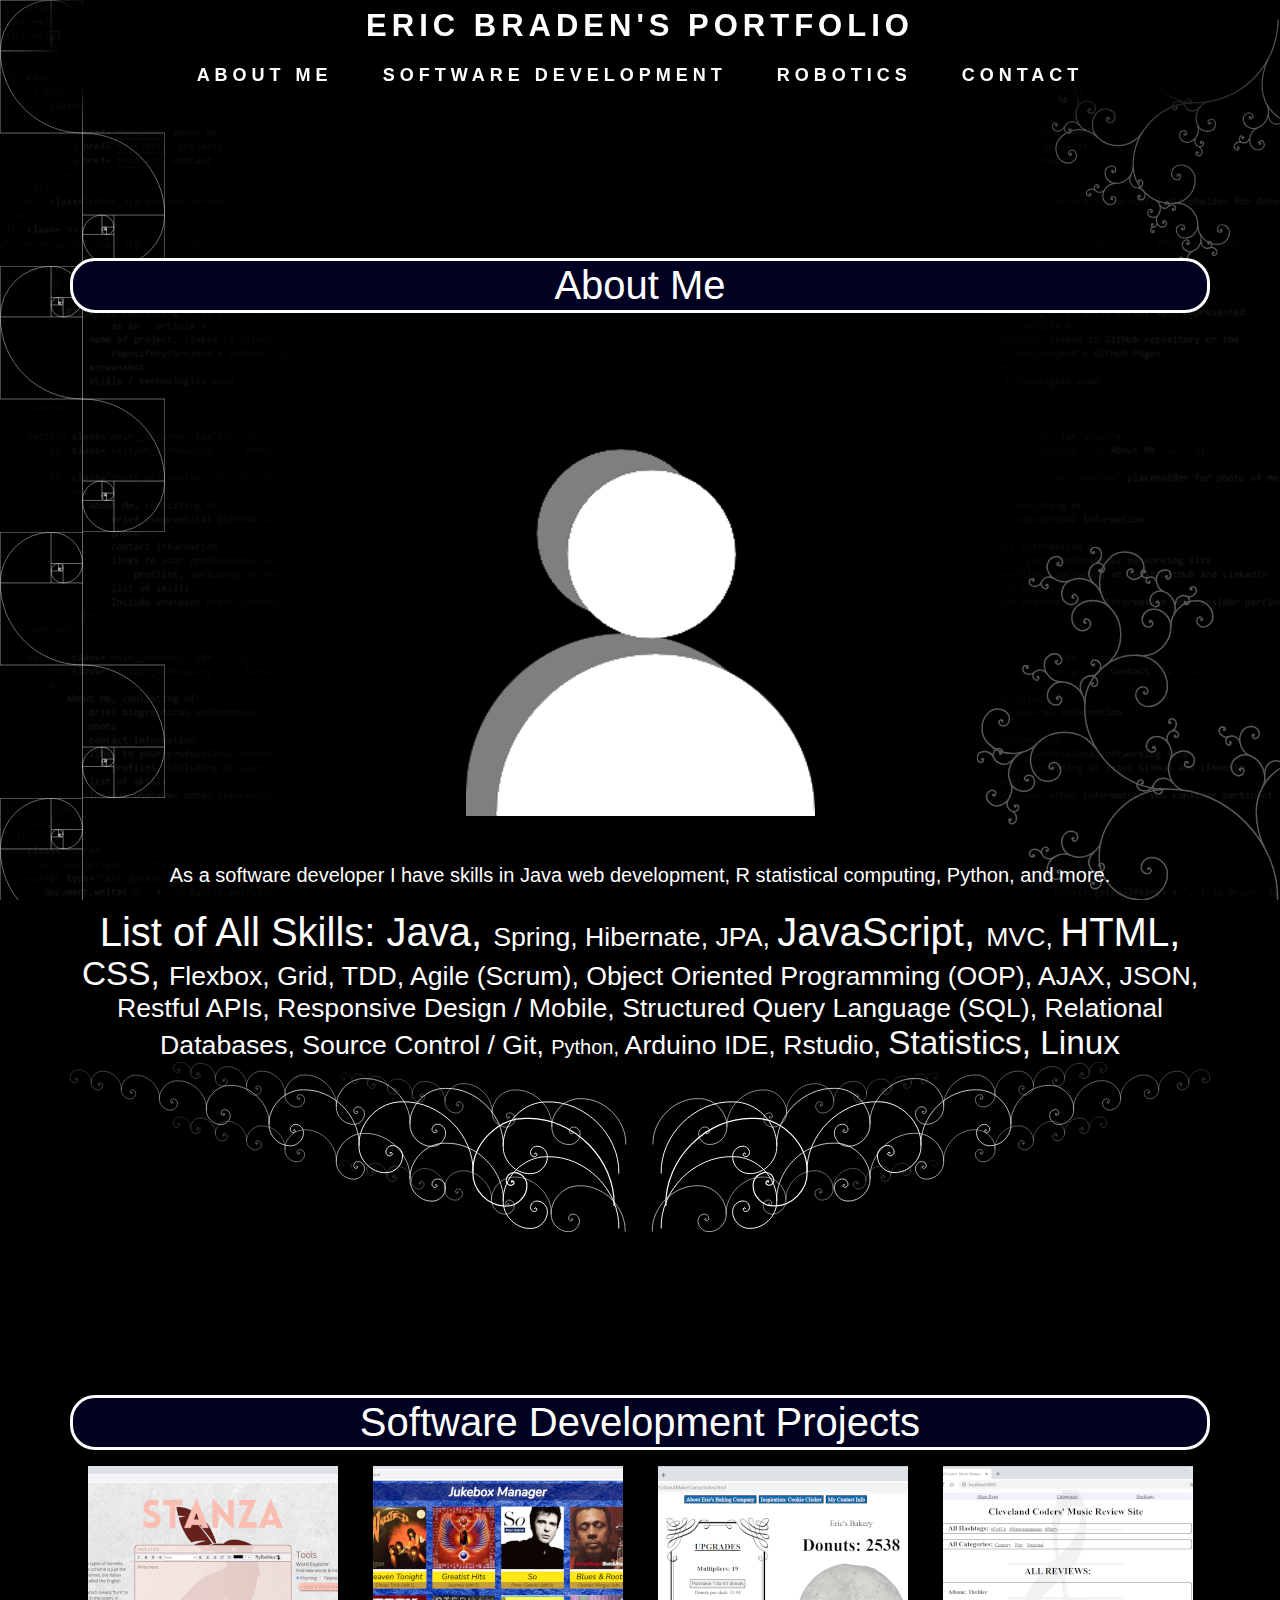
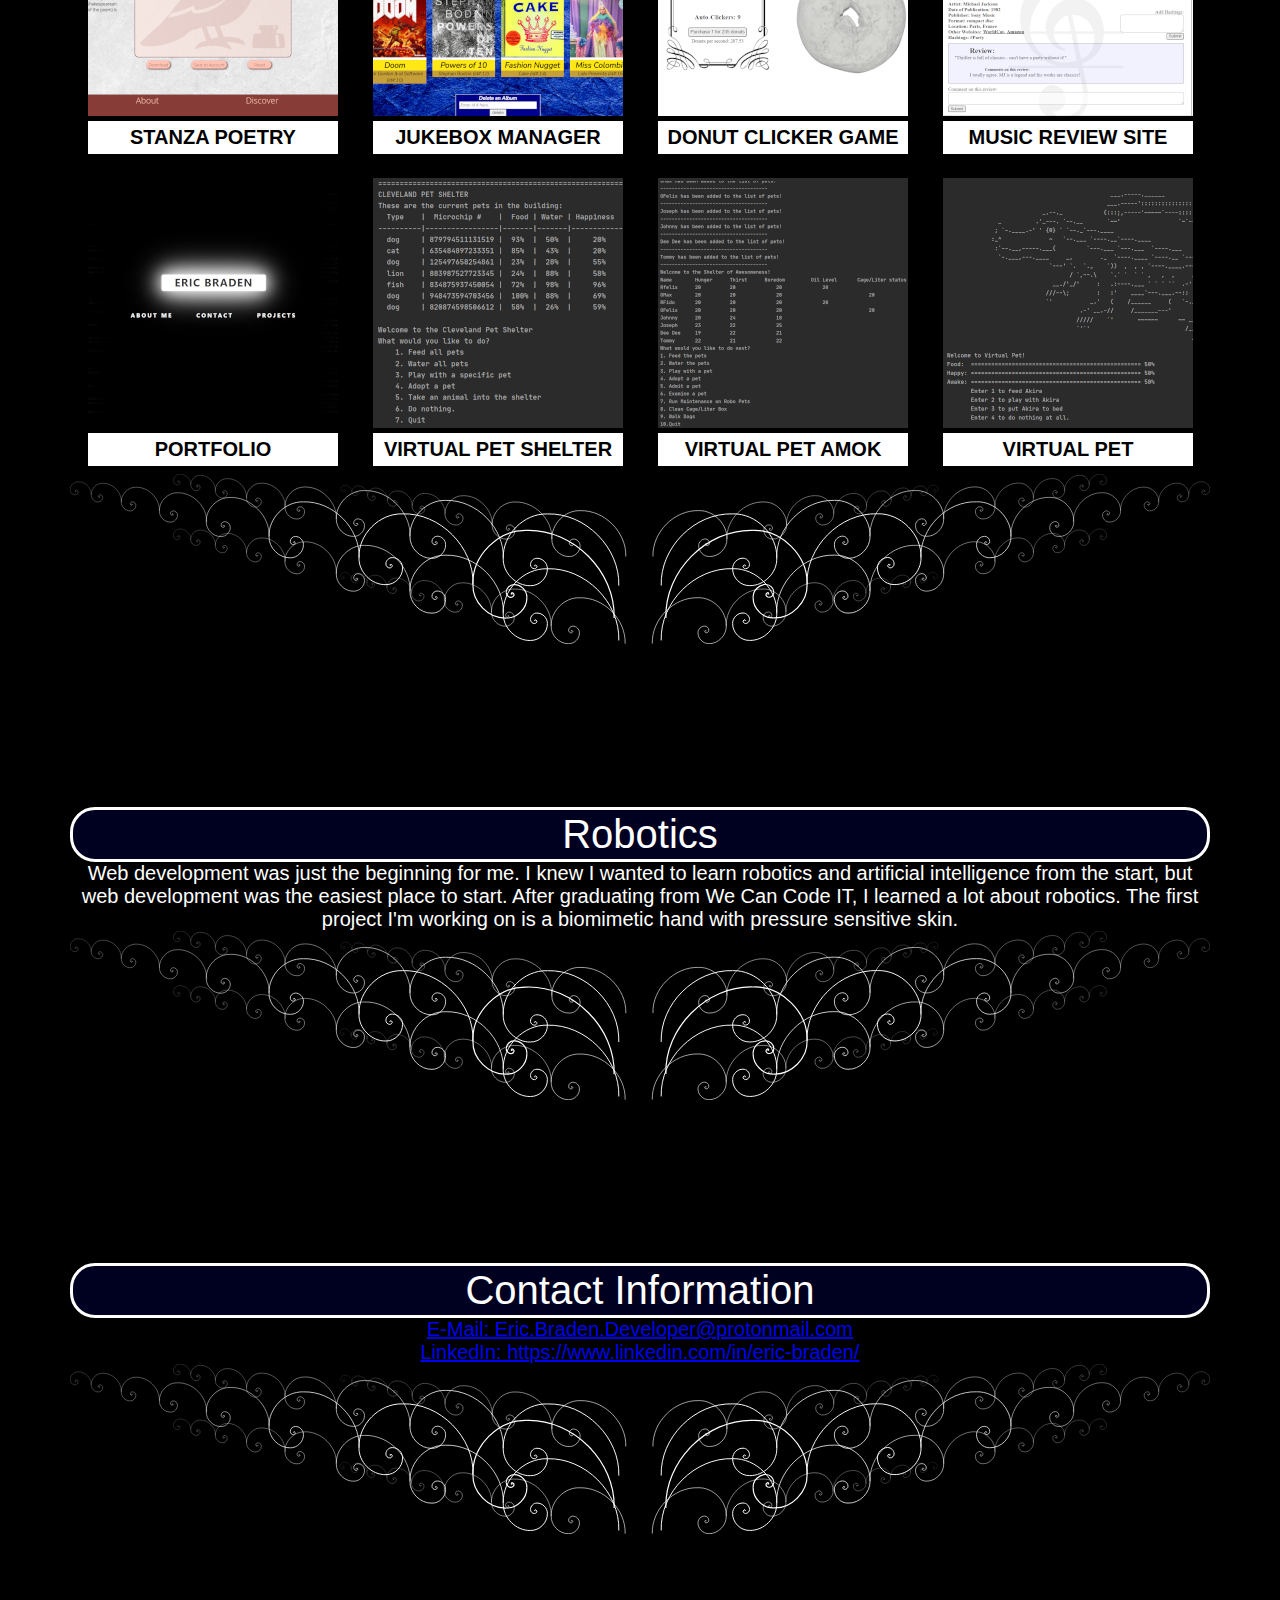
==== index.html @ 7b81dc88 "image change, plus minor changes" ====
<!DOCTYPE html>
<html lang="en">
<head>
    <meta charset="UTF-8">
    <meta http-equiv="X-UA-Compatible" content="IE=edge">
    <meta name="viewport" content="width=device-width, initial-scale=1.0">
    <title>Eric Braden's Portfolio</title>
    <link rel="shortcut icon" href="#">
    <link rel="stylesheet" href="./css/mainLayoutAndFormatting.css">
    <link rel="stylesheet" href="./css/projectModals.css">
</head>
<body>
    

    <header>
        <nav class="header__navBox" id="myJavaScriptStickyMenu">
            <span id="headerTitle">Eric Braden's Portfolio</span> <br><br>
            <a href="#aboutMe">about me</a>
            <a href="#coding">software development</a>
            <a href="#robotics">robotics</a>
            <a href="#contact">contact</a>
        </nav>
    </header>




    <main>
        
        
        
        <section id="aboutMe">
            <div class="sectionHeading">About Me</div>
            <img class="myPhotograph" src="./images/blankProfilePhoto.png" alt=""> 
            <br> <br>
            As a software developer I have skills in Java web development, R statistical computing, Python, and more.
            <br> <br>
            <div id="skillsWordMapDiv"></div>
        </section>
        
        <img class="imgDividerWithFibSpirals-top" src="./images/dividerFibonacciSpirals3.svg" alt="">
        
        <section id="coding">
            <div class="sectionHeading">Software Development Projects</div>
            
            <!--make a grid of projects; insert my coding bootcamp certificate in the timeline;-->

            <div id="section-projects">
                <div id="div-projectThumbnails"></div>
            </div>

        </section>
        
        <img class="imgDividerWithFibSpirals-top" src="./images/dividerFibonacciSpirals3.svg" alt="">
        
        <section id="robotics">
            <div class="sectionHeading">Robotics</div>
                Web development was just the beginning for me. 
                I knew I wanted to learn robotics and artificial intelligence from the start, but web development was the easiest place to start. 
                After graduating from We Can Code IT, I learned a lot about robotics. The first project I'm working on is a biomimetic hand with pressure sensitive skin. 

        </section>
        
        <img class="imgDividerWithFibSpirals-top" src="./images/dividerFibonacciSpirals3.svg" alt="">
        
        <section id="contact">
            <div class="sectionHeading">Contact Information</div>
            <a href="mailto:Eric.Braden.Developer@protonmail.com">E-Mail: Eric.Braden.Developer@protonmail.com</a> <br>
            <a href="https://www.linkedin.com/in/eric-braden/">LinkedIn: https://www.linkedin.com/in/eric-braden/</a>
        </section>

        <img class="imgDividerWithFibSpirals-top" src="./images/dividerFibonacciSpirals3.svg" alt="">

    </main>


    <footer>
        <script type="text/javascript">document.write("© " + new Date().getFullYear() + ", Eric Braden");</script>
    </footer>



    <script src="./js/projectModals.js" type="module"></script>
    <script src="./js/skillsWordMap.js" type="module"></script>
</body>
</html>
---- css/mainLayoutAndFormatting.css ----
html {
    scroll-behavior: smooth;
  }

body{
    margin: 8px;
    color: white;
    background-color: black;
    background-image:
        url('../images/backgroundFibonacciSpiralBarVertical.svg'), 
        url('../images/backgroundSpiralTreeTopRight.svg'), 
        url('../images/backgroundSpiralTreeBottomRight.svg'), 
        url('../images/backgroundWhiteTextOnBlack.png');
    background-repeat: 
        repeat-y, 
        no-repeat, 
        no-repeat, 
        repeat-y;
    background-position: 
        left top, 
        right top, 
        bottom right, 
        center;
    background-attachment: fixed;
    font-family:-apple-system, BlinkMacSystemFont, 'Segoe UI', Roboto, Oxygen, Ubuntu, Cantarell, 'Open Sans', 'Helvetica Neue', sans-serif;
    font-size: 18px;
}


header, main, footer {
    margin: auto;
    align-items: center;
    text-align: center;
    width: 1140px;
}

header{
    z-index: 10;
    display: grid;
    grid-template-rows: auto;
    justify-content: center;
    align-items: center;
    position: fixed;
    top: 8px;
    left: 50%;
    transform: translateX(-50%);
    padding-left:10px;
    padding-right:10px;
    color: white;
    font-size: 18px;
    font-weight:bold;
    text-decoration: none;
    text-transform: uppercase;
    transition: .05s;
    letter-spacing: 5px;
    font-family: 'Raleway', sans-serif;
    /* font-family: -apple-system, BlinkMacSystemFont, 'Segoe UI', Roboto, Oxygen, Ubuntu, Cantarell, 'Open Sans', 'Helvetica Neue', sans-serif; */
    border-radius: 5px;
    background-color: black;
    box-shadow: 0 0 50px black, 0 0 25px black, 0 0 25px black, 0 0 50px black, 0 0 65px black;
}
#headerTitle{
    font-size: 31px;
}
.header__navBox > a{
    margin: auto 20px;
    color: white;
    text-decoration: none;
}
.header__navBox > a:hover{
    border-radius: 5px;
    background-color: white;
    color: #333;
    box-shadow: 0 0 5px white, 0 0 75px white, 0 0 50px white, 0 0 100px white;
}


main{
    padding: 125px 0px 25px 0px;
}

main > section {
    padding-top: 125px;
    margin: 0px 0px;
    font-size: 20px;
    text-align: center;
}

.sectionHeading {
    font-size: 40px;
    border-radius: 25px;
    padding: 2px;
    border: 3px solid white;
    background-color: rgb(0, 0, 33);
}

.myPhotograph {
    margin: 20px;
}


.imgDividerWithFibSpirals-top {
    width: 100%;
    /* margin-top: 5px; */
    margin-bottom: 33px;
}
---- css/projectModals.css ----
#div-projectThumbnails {
    margin: auto;
    display: grid;
    grid-template-columns: repeat(4, 285px);
    text-align: center;
}

.projectThumbnail{
    margin: 45px 15px 15px 15px;
    height: 250px;
    transition: transform .1s ease;
    /* padding: 2px; */
    position: relative;
    /* left: -30px; */
    top: -30px;
    border: 1px solid black;
}
.projectThumbnail:hover{
    transform: scale(1.08);
}

.projectThumbnailCaptionDiv {
    position: absolute;
    left: 2px;
    height: auto;
    width: 240px;
    padding: 5px;
    text-align: center;
    font-weight: bold;
    justify-content: center;
    align-items: center;
    color: rgb(0, 0, 0);
    background-color: rgb(255, 255, 255);
    font-family: -apple-system, BlinkMacSystemFont, 'Segoe UI', Roboto, Oxygen, Ubuntu, Cantarell, 'Open Sans', 'Helvetica Neue', sans-serif;
    text-transform: uppercase;
}









.hiddenModal {
    transition: 0ms;
    display: none;
    visibility: hidden;
}

.visibleModal{
    display: grid;
    visibility: visible;
}

#modalBackground {
    position: fixed;
    top: 0px;
    left: 0px;
    display: none;
    margin: 0px;
    width: 100vw;
    height: 100vh;
    background-color: rgba(0, 0, 0, 0.692);
    z-index: 1;
}







.projectModal {
    color: black;
    text-align: left;
    width: 0px;
    height: 0px;
    background-color: rgb(255, 255, 255);
    z-index: 2;
    position: fixed;
    display: grid;
    grid-template-columns: 55% 45%;
}    

.modalImage {
    height: 100%;
}

.close {
    width: 1em;
    position: relative;
    right: 9px;
    top: 3px;
    text-align: center;
    float: right;
    font-size: 2em;
    font-weight: bold;
  }
  .close:hover,
  .close:focus {
    color: rgb(163, 163, 163);
    text-decoration: none;
    cursor: pointer;
  } 



.modalTitle {
    font-size: 45px;
    font-family: 'Times New Roman', Times, serif;
    padding: 60px 0px 0px 0px;
}

.modalDate{
    font-size: 25px;
    font-family: 'Times New Roman', Times, serif;
    padding: 10px 0px;
}

.modalSummary{
    font-size: 25px;
    font-family: 'Times New Roman', Times, serif;
    padding: 10px 0px;
}

.modalSkills {
    font-size: 25px;
    font-family: 'Times New Roman', Times, serif;
    padding: 10px 0px;
}

.modalGitHubRepoAddress {
    font-size: 25px;
    font-family: 'Times New Roman', Times, serif;
    padding: 10px 0px;
}
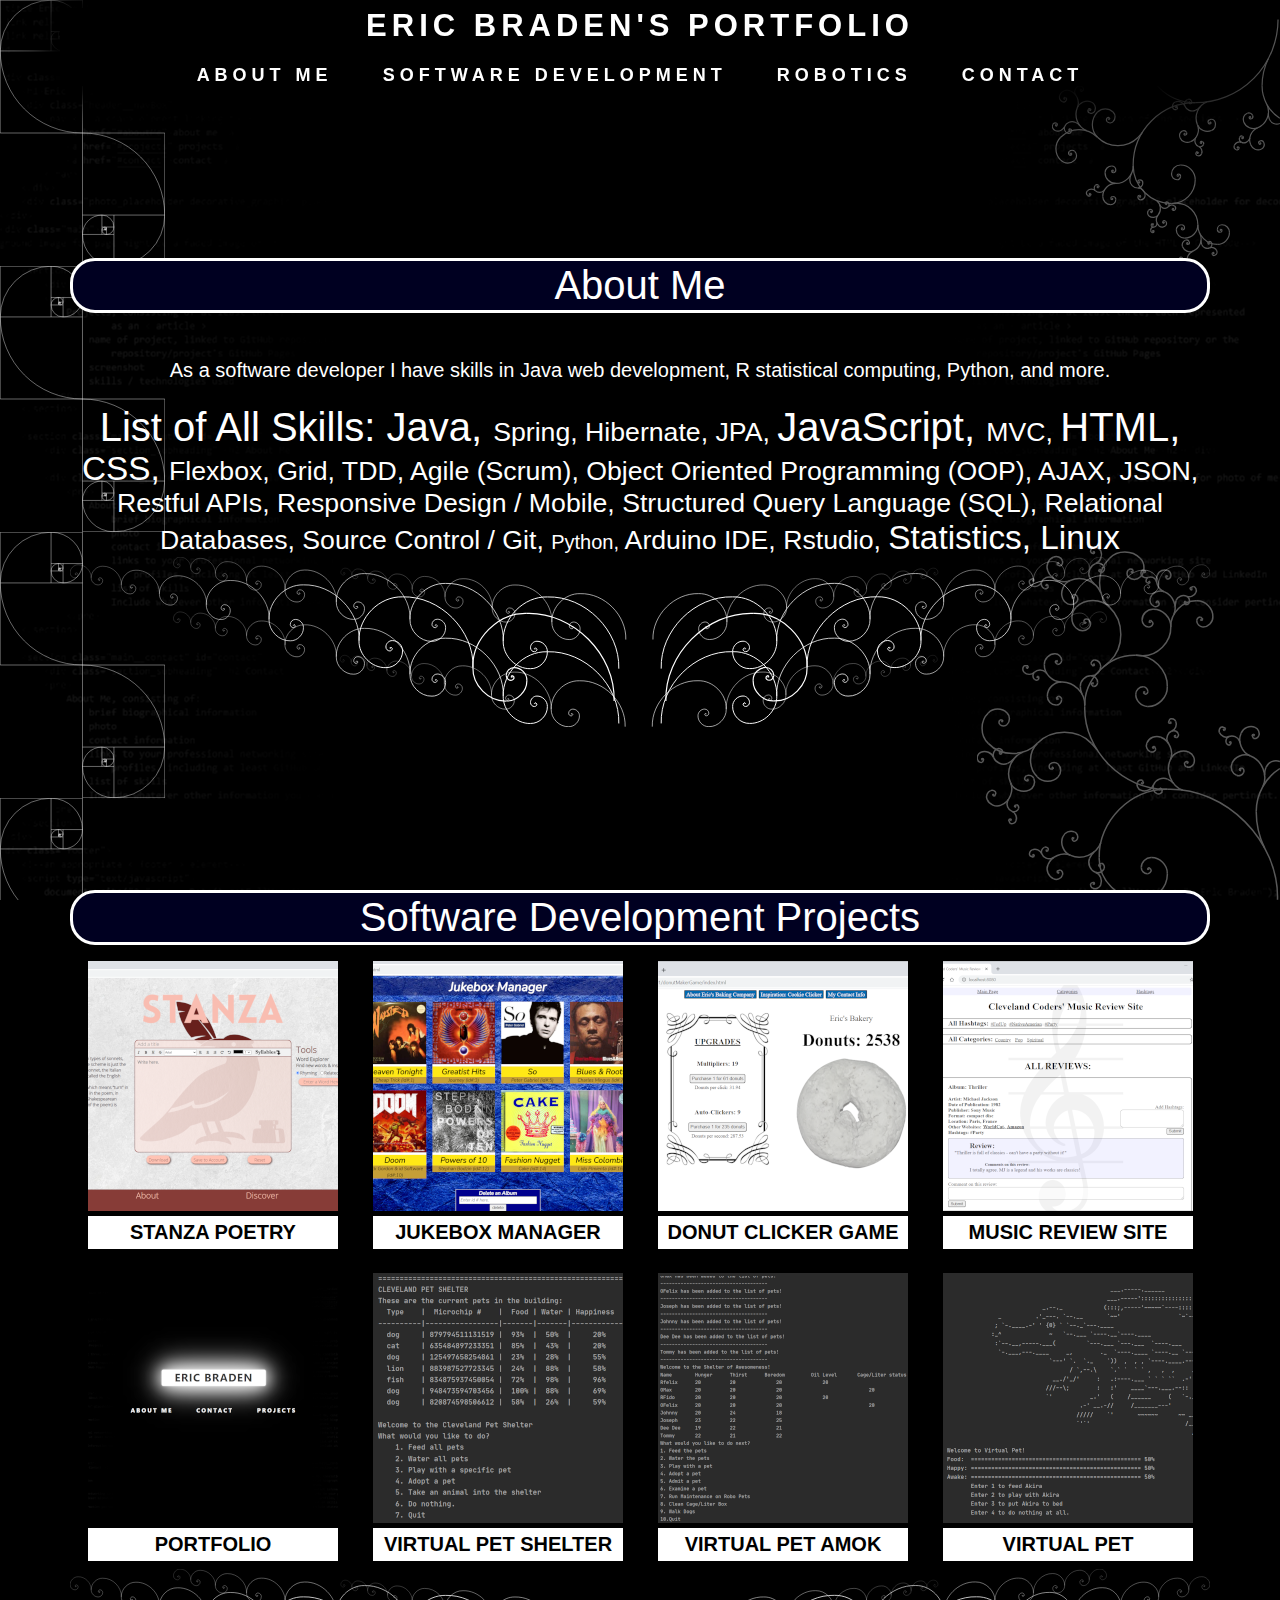
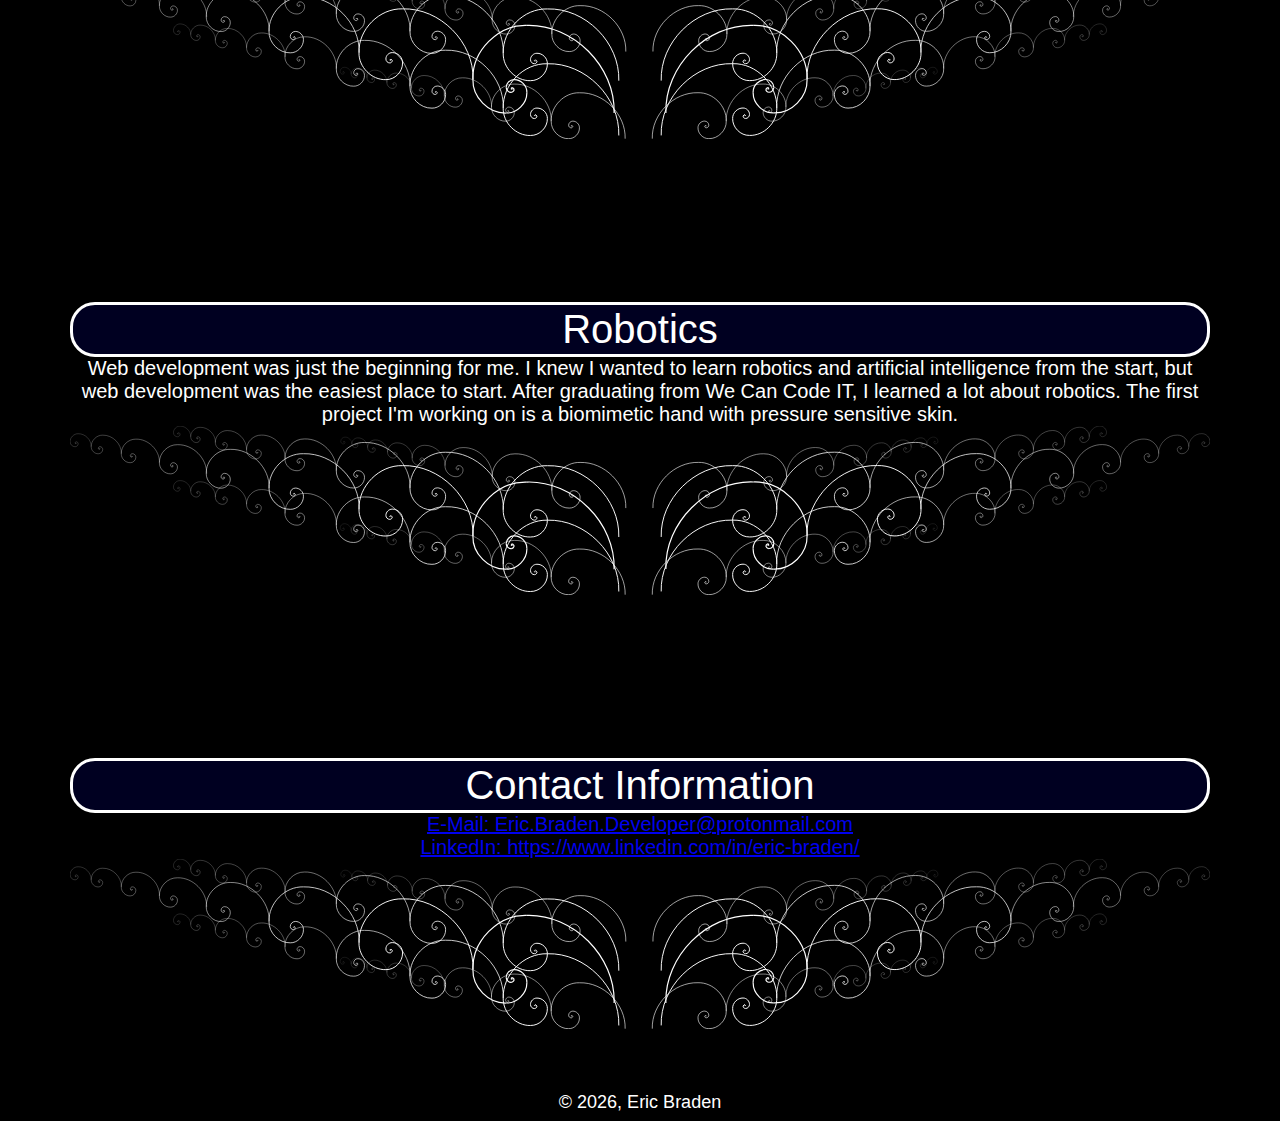
==== commit aeba33ad: "removed photo placeholder" ====
--- a/index.html
+++ b/index.html
@@ -31,7 +31,7 @@
         
         <section id="aboutMe">
             <div class="sectionHeading">About Me</div>
-            <img class="myPhotograph" src="./images/blankProfilePhoto.png" alt=""> 
+            <!-- <img class="myPhotograph" src="./images/blankProfilePhoto.png" alt="">  -->
             <br> <br>
             As a software developer I have skills in Java web development, R statistical computing, Python, and more.
             <br> <br>
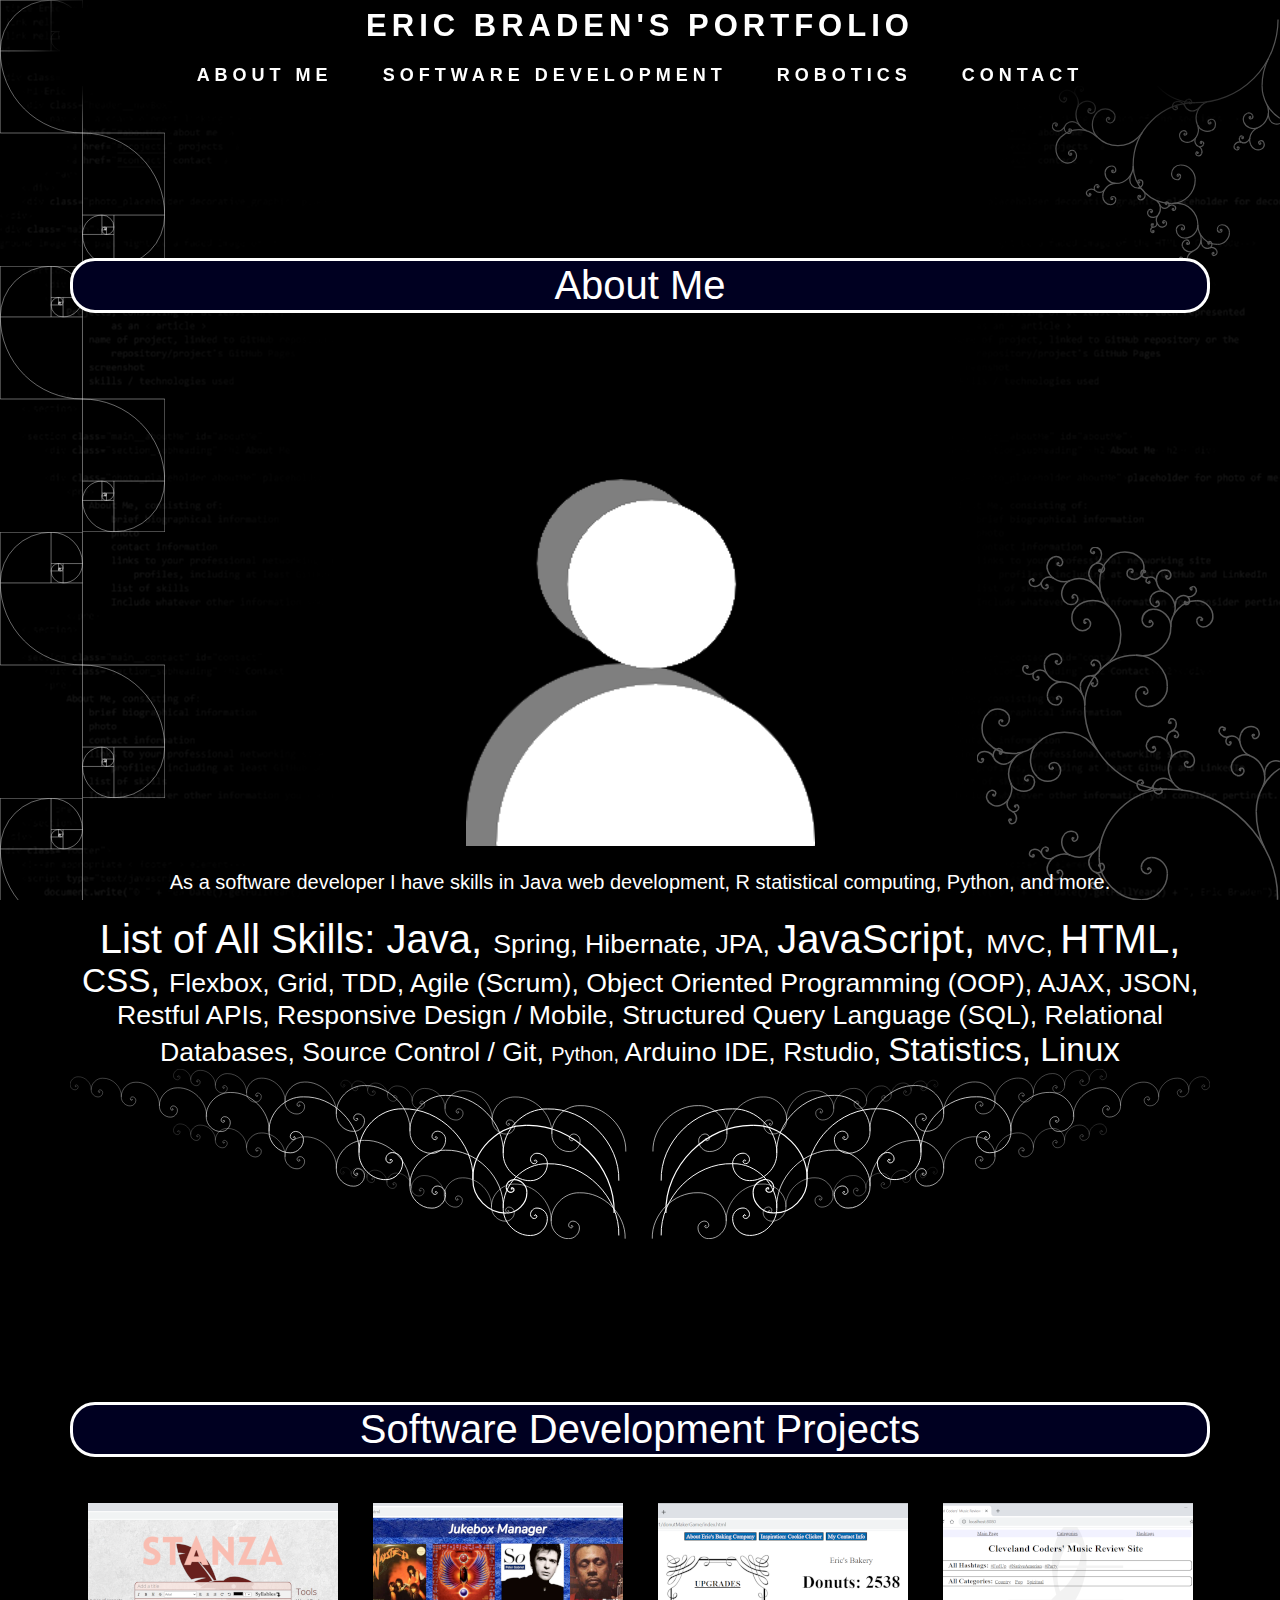
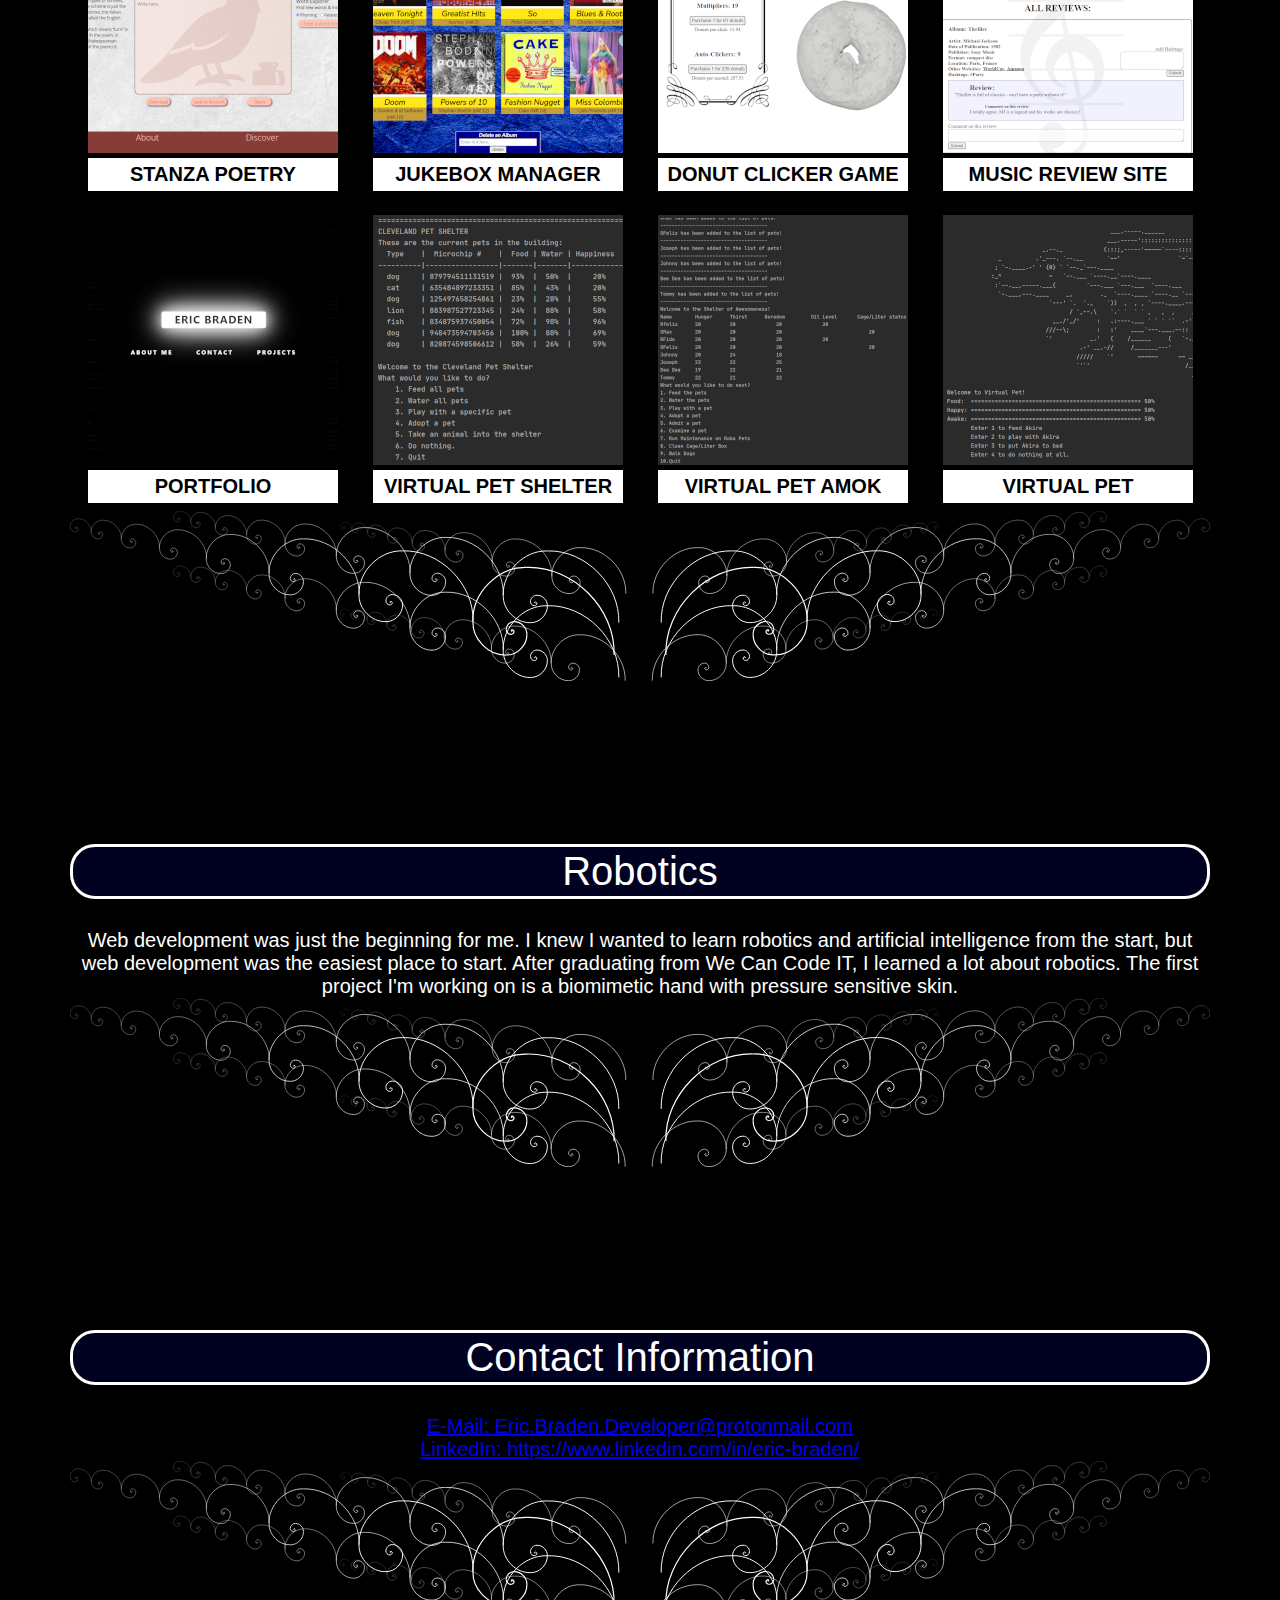
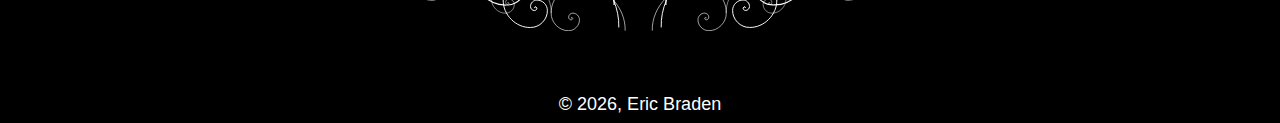
==== commit ab40915f: "fixed modal zoom effect" ====
--- a/index.html
+++ b/index.html
@@ -31,8 +31,7 @@
         
         <section id="aboutMe">
             <div class="sectionHeading">About Me</div>
-            <!-- <img class="myPhotograph" src="./images/blankProfilePhoto.png" alt="">  -->
-            <br> <br>
+            <img class="myPhotograph" src="./images/blankProfilePhoto.png" alt=""><br>
             As a software developer I have skills in Java web development, R statistical computing, Python, and more.
             <br> <br>
             <div id="skillsWordMapDiv"></div>
--- a/css/mainLayoutAndFormatting.css
+++ b/css/mainLayoutAndFormatting.css
@@ -90,12 +90,13 @@
     font-size: 40px;
     border-radius: 25px;
     padding: 2px;
+    margin-bottom: 30px;
     border: 3px solid white;
     background-color: rgb(0, 0, 33);
 }
 
 .myPhotograph {
-    margin: 20px;
+    margin: 20px auto;
 }
 
 
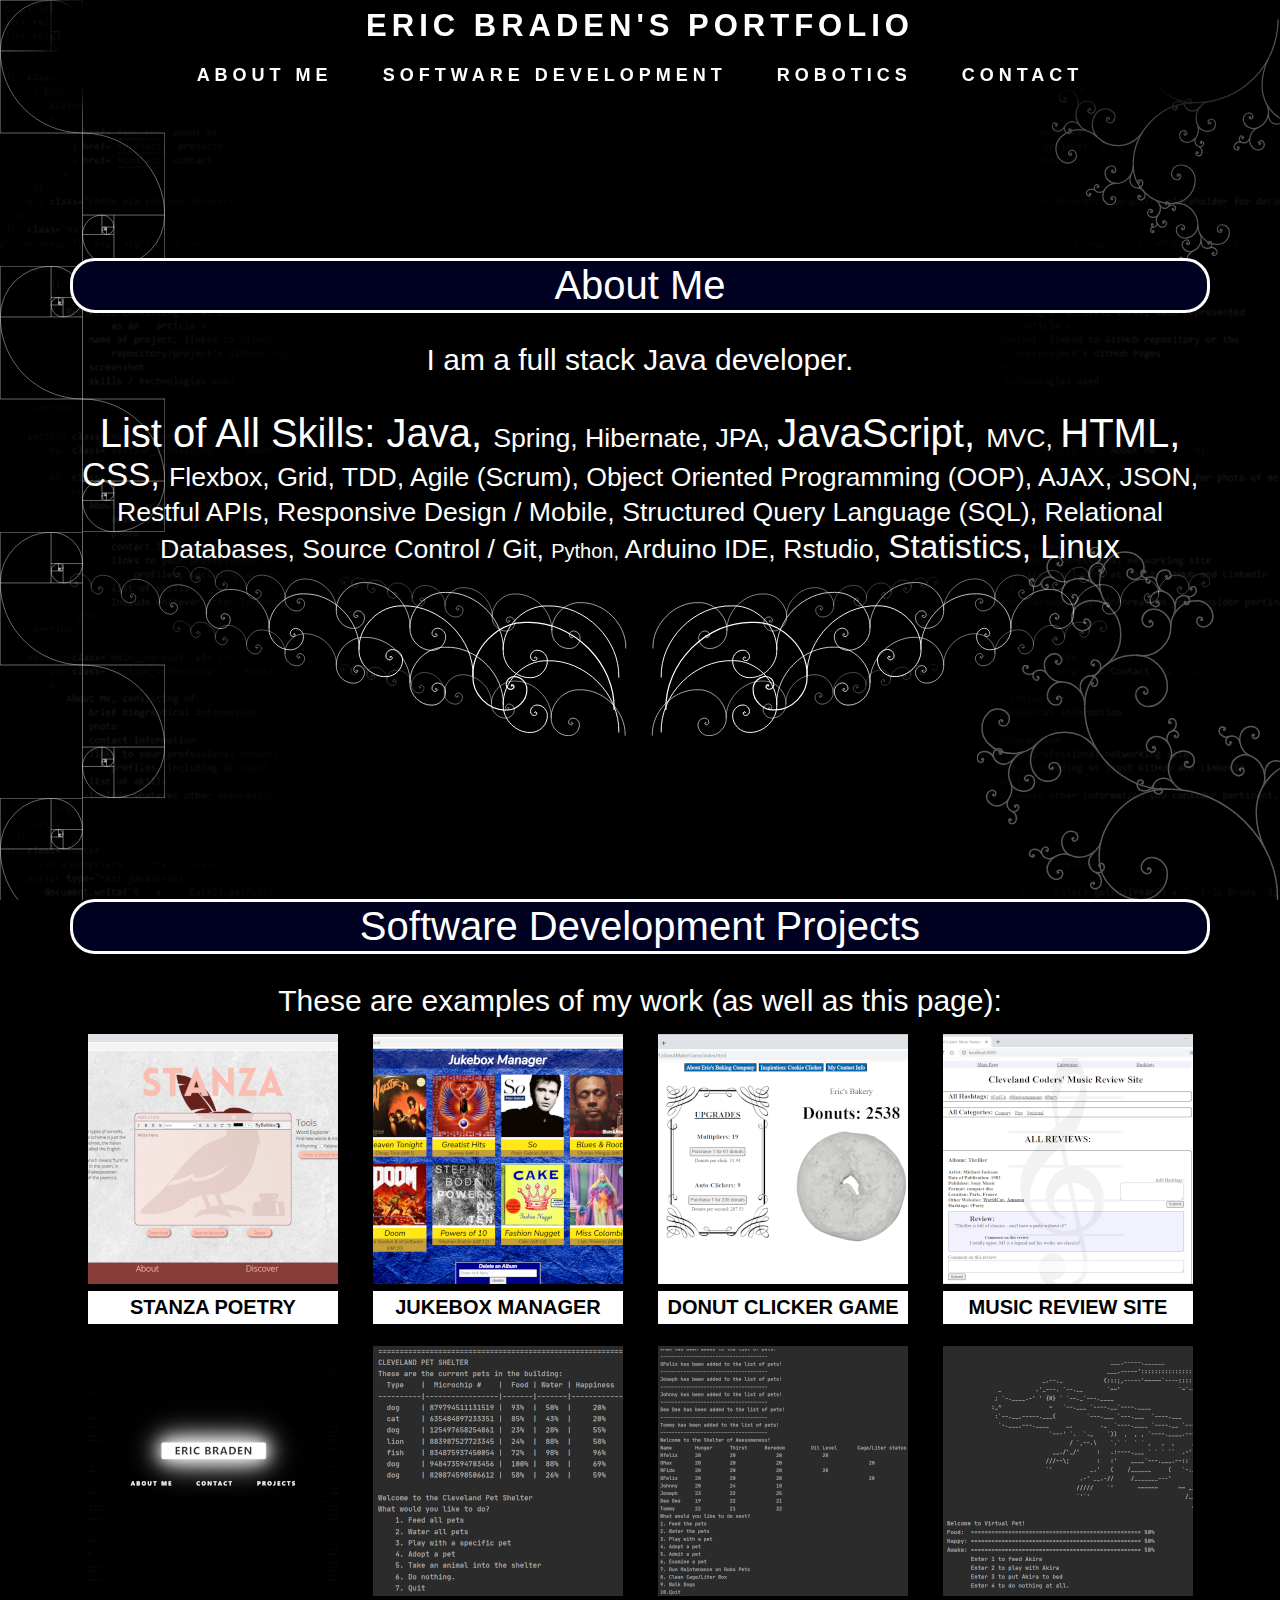
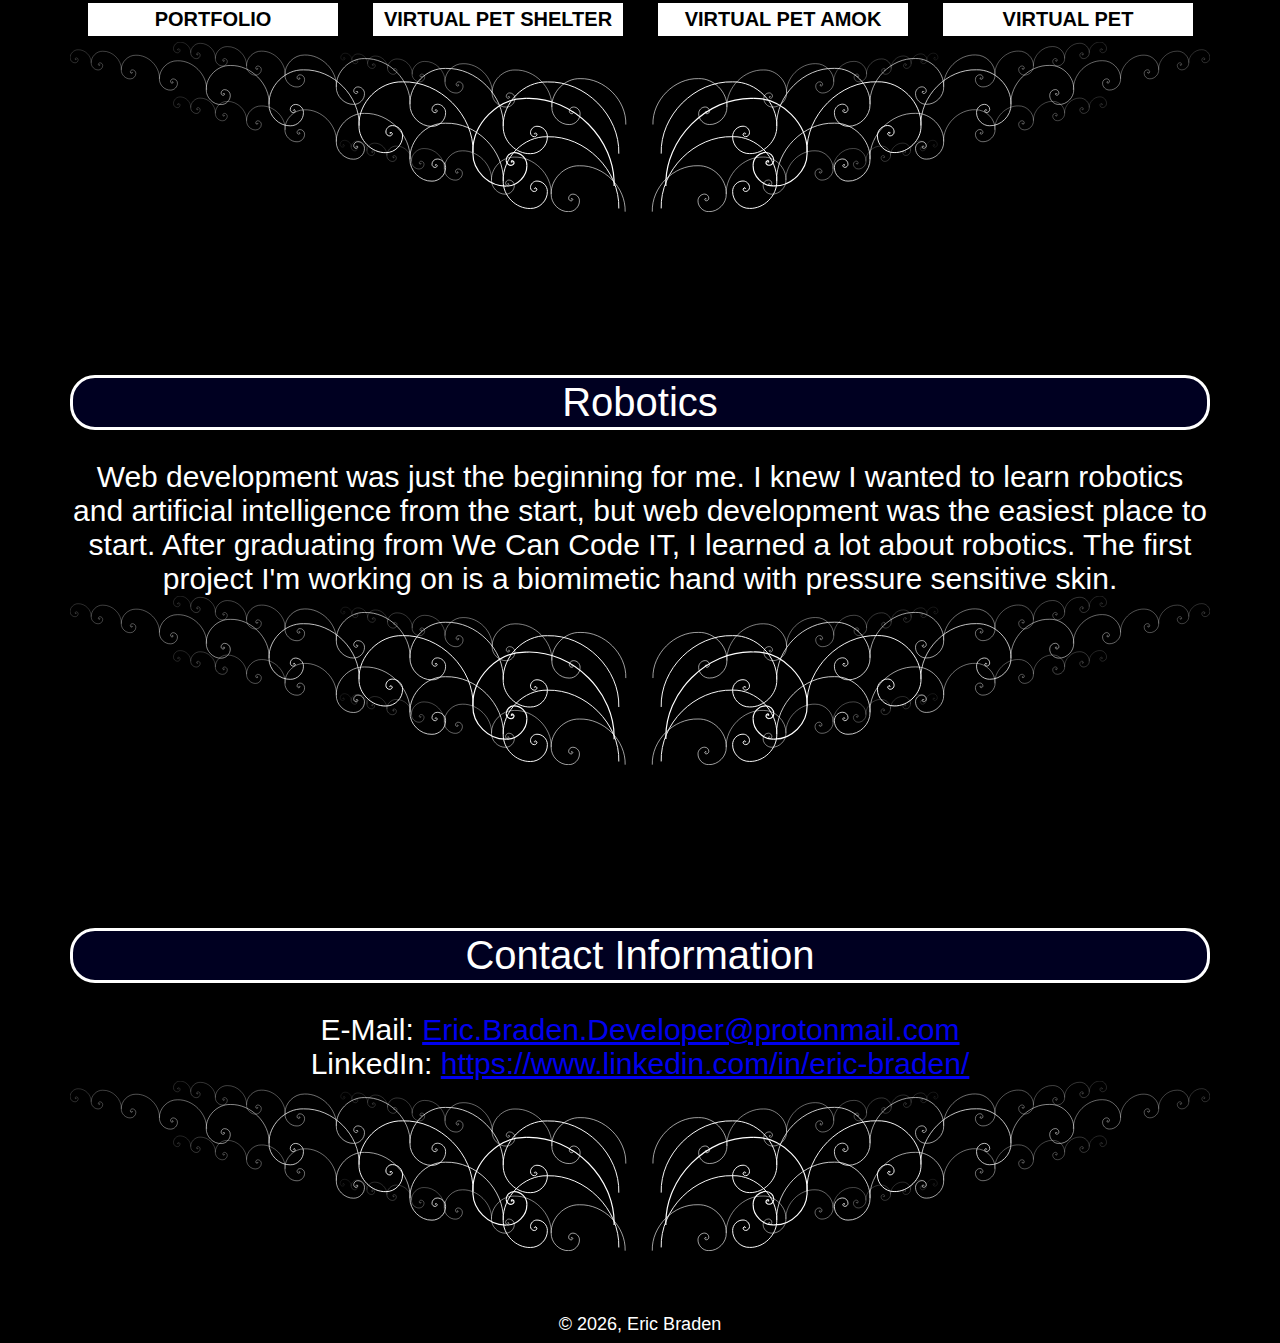
==== commit f83d1c6c: "fixed modal images to fit with text" ====
--- a/index.html
+++ b/index.html
@@ -31,8 +31,8 @@
         
         <section id="aboutMe">
             <div class="sectionHeading">About Me</div>
-            <img class="myPhotograph" src="./images/blankProfilePhoto.png" alt=""><br>
-            As a software developer I have skills in Java web development, R statistical computing, Python, and more.
+            <!-- <img class="myPhotograph" src="./images/blankProfilePhoto.png" alt=""><br> -->
+            I am a full stack Java developer.
             <br> <br>
             <div id="skillsWordMapDiv"></div>
         </section>
@@ -43,7 +43,7 @@
             <div class="sectionHeading">Software Development Projects</div>
             
             <!--make a grid of projects; insert my coding bootcamp certificate in the timeline;-->
-
+            These are examples of my work (as well as this page):
             <div id="section-projects">
                 <div id="div-projectThumbnails"></div>
             </div>
@@ -64,8 +64,8 @@
         
         <section id="contact">
             <div class="sectionHeading">Contact Information</div>
-            <a href="mailto:Eric.Braden.Developer@protonmail.com">E-Mail: Eric.Braden.Developer@protonmail.com</a> <br>
-            <a href="https://www.linkedin.com/in/eric-braden/">LinkedIn: https://www.linkedin.com/in/eric-braden/</a>
+            E-Mail: <a href="mailto:Eric.Braden.Developer@protonmail.com">Eric.Braden.Developer@protonmail.com</a> <br>
+            LinkedIn: <a href="https://www.linkedin.com/in/eric-braden/">https://www.linkedin.com/in/eric-braden/</a>
         </section>
 
         <img class="imgDividerWithFibSpirals-top" src="./images/dividerFibonacciSpirals3.svg" alt="">
--- a/css/mainLayoutAndFormatting.css
+++ b/css/mainLayoutAndFormatting.css
@@ -82,7 +82,7 @@
 main > section {
     padding-top: 125px;
     margin: 0px 0px;
-    font-size: 20px;
+    font-size: 30px;
     text-align: center;
 }
 
@@ -104,4 +104,13 @@
     width: 100%;
     /* margin-top: 5px; */
     margin-bottom: 33px;
+}
+
+.projectThumbnailCaptionDiv {
+    font-size: 20px;
+}
+
+.projectModal {
+    display: grid;
+    grid-template-columns: auto 300px;
 }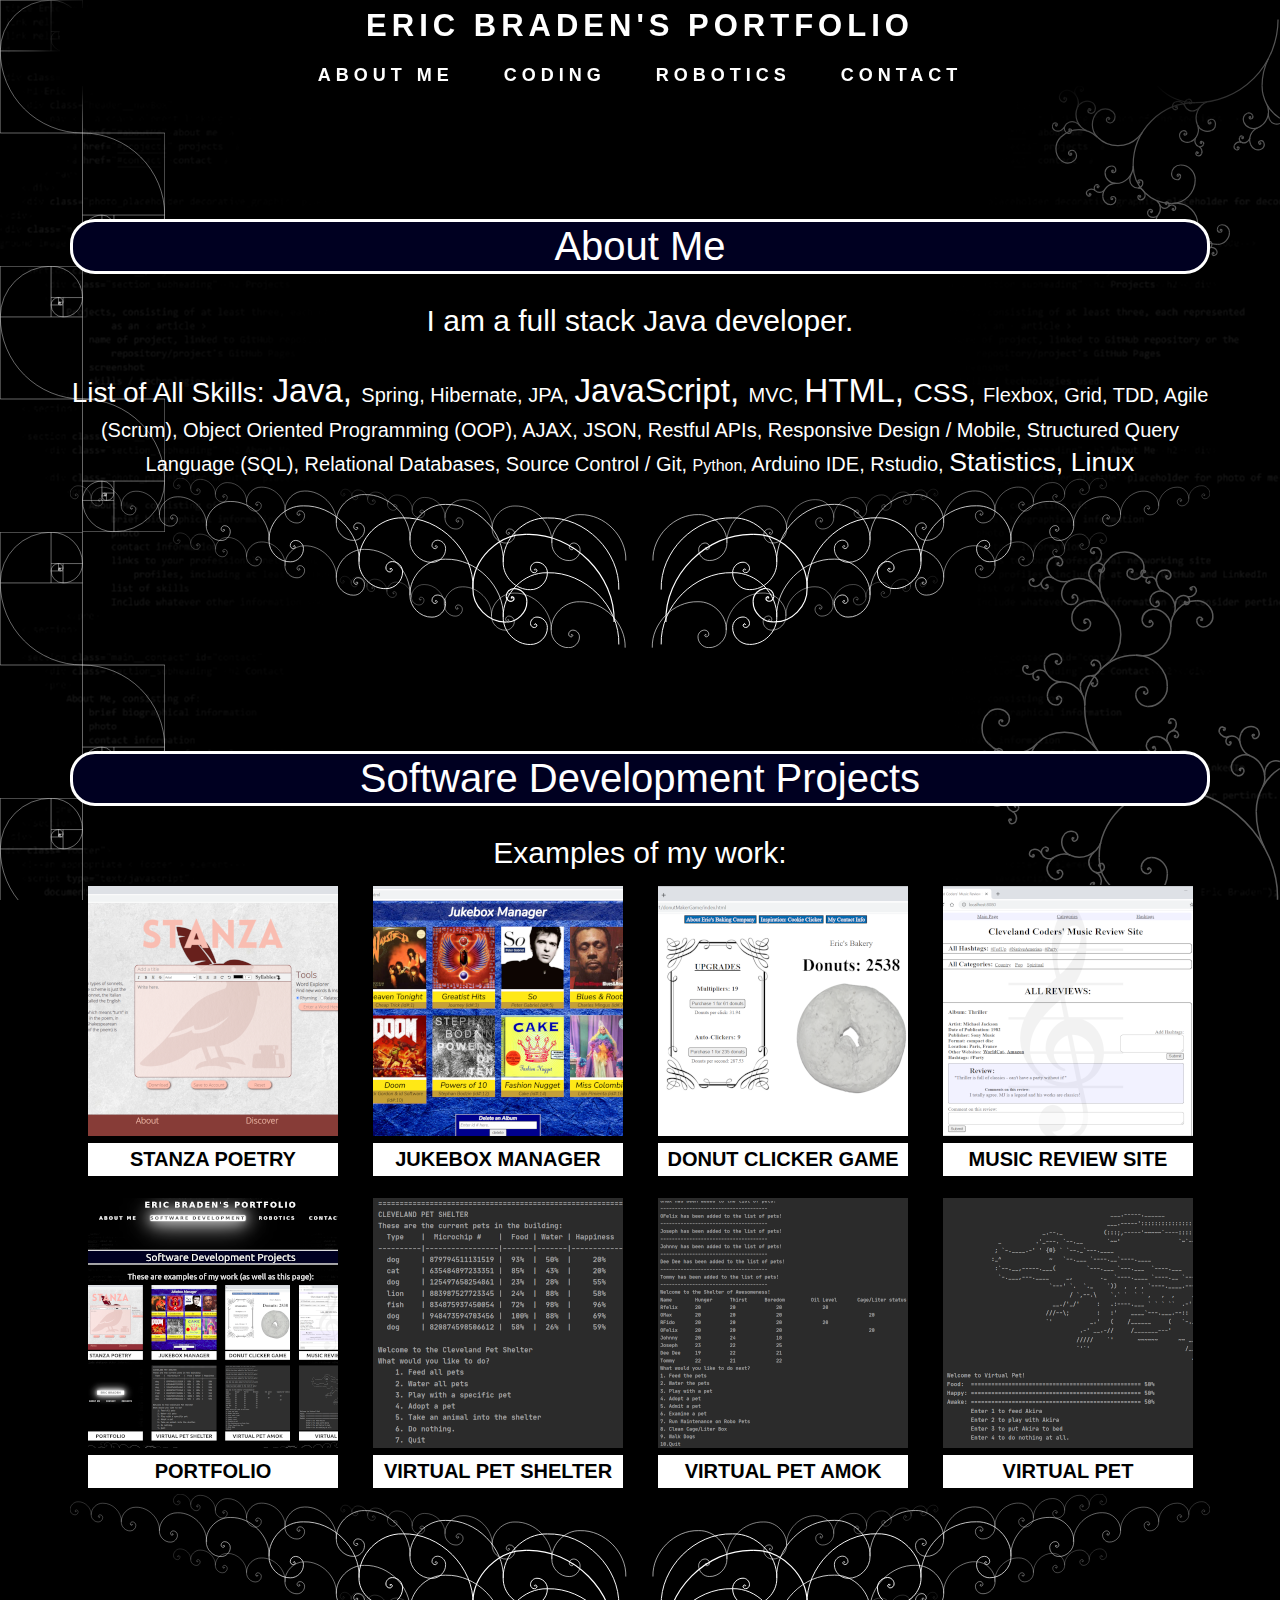
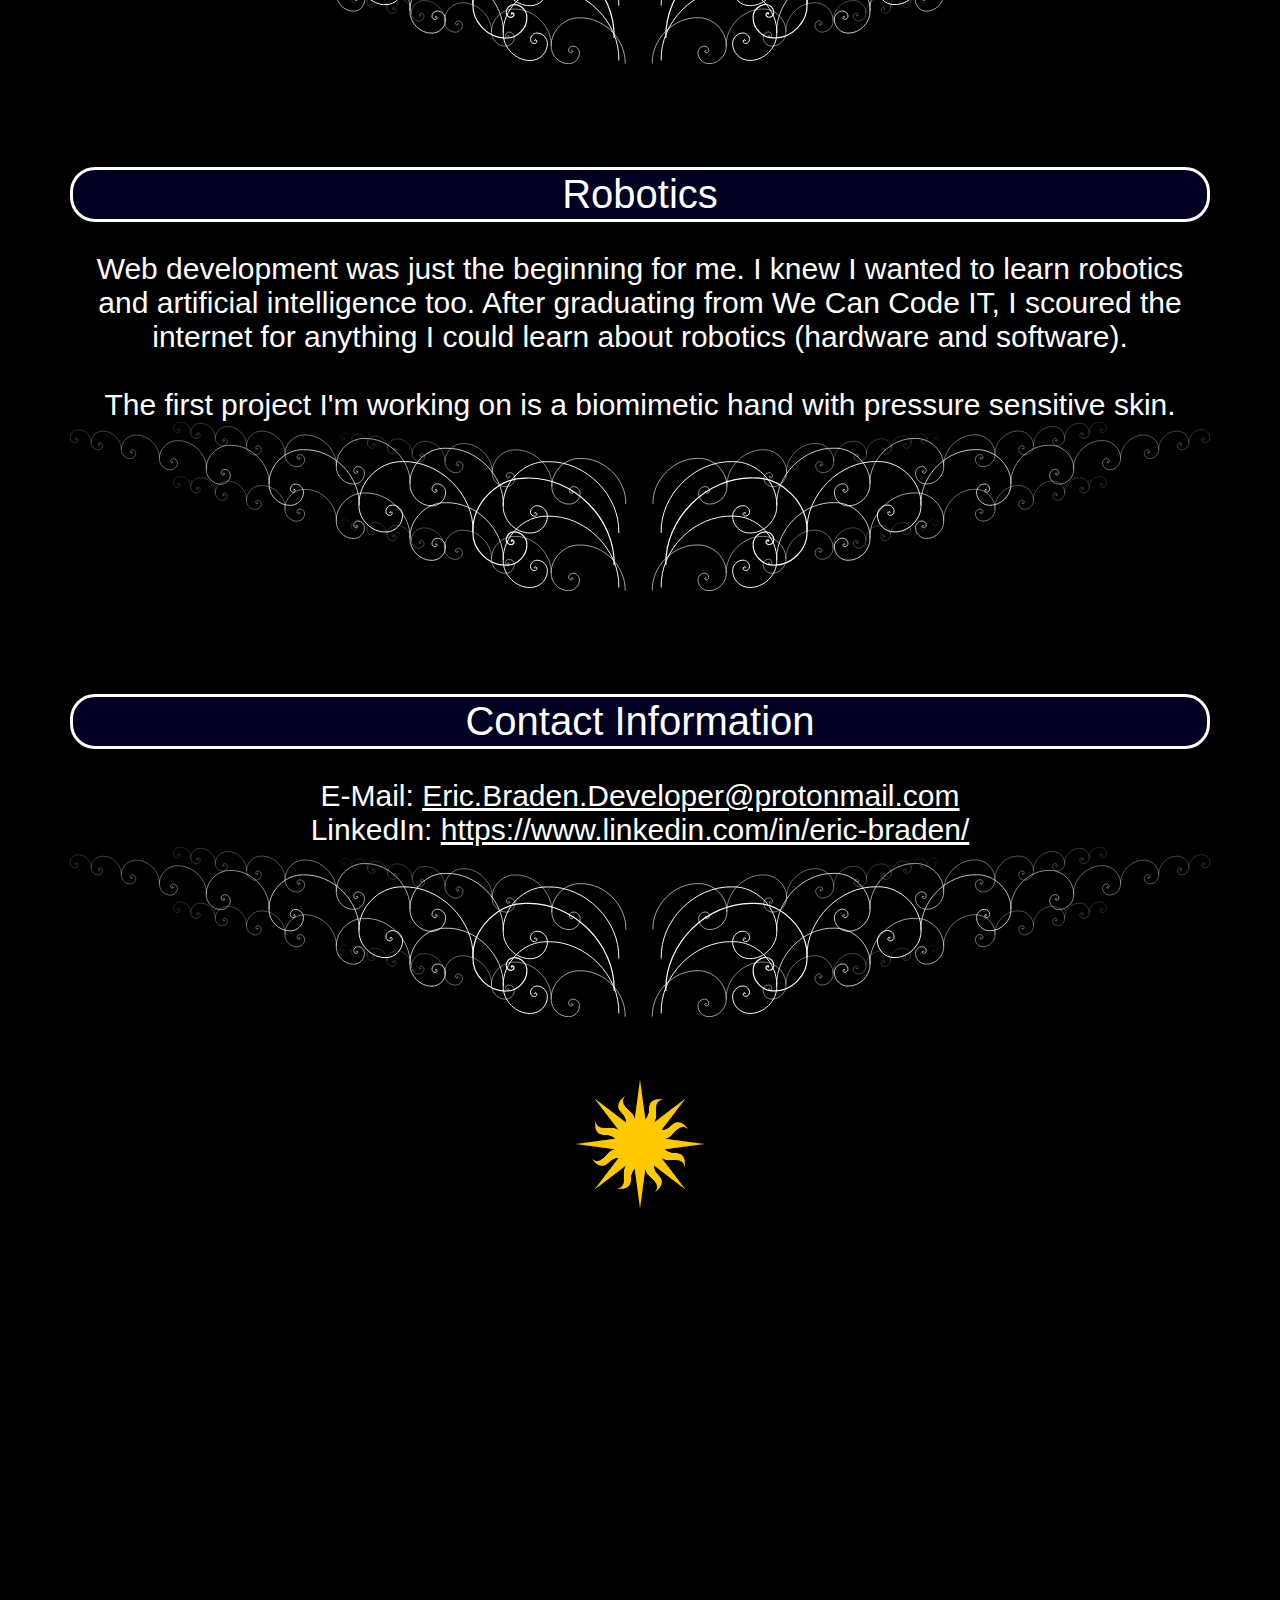
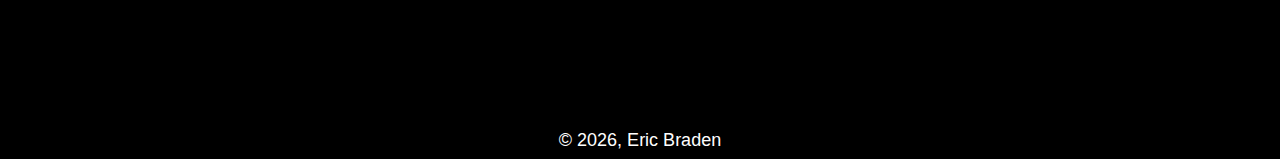
==== commit 6cd14862: "added responsive design and fixed modal content so it fits better" ====
--- a/index.html
+++ b/index.html
@@ -8,6 +8,7 @@
     <link rel="shortcut icon" href="#">
     <link rel="stylesheet" href="./css/mainLayoutAndFormatting.css">
     <link rel="stylesheet" href="./css/projectModals.css">
+    <link rel="stylesheet" href="./css/responsiveDesign.css">
 </head>
 <body>
     
@@ -16,7 +17,7 @@
         <nav class="header__navBox" id="myJavaScriptStickyMenu">
             <span id="headerTitle">Eric Braden's Portfolio</span> <br><br>
             <a href="#aboutMe">about me</a>
-            <a href="#coding">software development</a>
+            <a href="#coding">coding</a>
             <a href="#robotics">robotics</a>
             <a href="#contact">contact</a>
         </nav>
@@ -27,9 +28,9 @@
 
     <main>
         
-        
-        
-        <section id="aboutMe">
+        <br>
+        <a id=aboutMe></a>
+        <section>
             <div class="sectionHeading">About Me</div>
             <!-- <img class="myPhotograph" src="./images/blankProfilePhoto.png" alt=""><br> -->
             I am a full stack Java developer.
@@ -37,30 +38,41 @@
             <div id="skillsWordMapDiv"></div>
         </section>
         
+        
         <img class="imgDividerWithFibSpirals-top" src="./images/dividerFibonacciSpirals3.svg" alt="">
         
-        <section id="coding">
+
+        <a id="coding"></a>
+        <section>
             <div class="sectionHeading">Software Development Projects</div>
             
             <!--make a grid of projects; insert my coding bootcamp certificate in the timeline;-->
-            These are examples of my work (as well as this page):
+            Examples of my work:
             <div id="section-projects">
                 <div id="div-projectThumbnails"></div>
             </div>
 
         </section>
+
         
         <img class="imgDividerWithFibSpirals-top" src="./images/dividerFibonacciSpirals3.svg" alt="">
         
-        <section id="robotics">
+
+        <a id="robotics"></a>
+        <section>
             <div class="sectionHeading">Robotics</div>
                 Web development was just the beginning for me. 
-                I knew I wanted to learn robotics and artificial intelligence from the start, but web development was the easiest place to start. 
-                After graduating from We Can Code IT, I learned a lot about robotics. The first project I'm working on is a biomimetic hand with pressure sensitive skin. 
+                I knew I wanted to learn robotics and artificial intelligence too. 
+                After graduating from We Can Code IT, I scoured the internet for anything I could learn about robotics (hardware and software). 
+                <br>
+                <br>
+                The first project I'm working on is a biomimetic hand with pressure sensitive skin. 
 
         </section>
+
         
         <img class="imgDividerWithFibSpirals-top" src="./images/dividerFibonacciSpirals3.svg" alt="">
+        
         
         <section id="contact">
             <div class="sectionHeading">Contact Information</div>
@@ -73,6 +85,11 @@
     </main>
 
 
+    <div class="invisibleDivToGiveRoomForContactScrolling">
+        <img id="sunImg" src="./images/sun3.svg" alt="">
+    </div>
+
+
     <footer>
         <script type="text/javascript">document.write("© " + new Date().getFullYear() + ", Eric Braden");</script>
     </footer>
--- a/css/mainLayoutAndFormatting.css
+++ b/css/mainLayoutAndFormatting.css
@@ -35,7 +35,7 @@
 }
 
 header{
-    z-index: 10;
+    z-index: 8;
     display: grid;
     grid-template-rows: auto;
     justify-content: center;
@@ -80,8 +80,8 @@
 }
 
 main > section {
-    padding-top: 125px;
     margin: 0px 0px;
+    margin-top: 65px;
     font-size: 30px;
     text-align: center;
 }
@@ -101,8 +101,7 @@
 
 
 .imgDividerWithFibSpirals-top {
-    width: 100%;
-    /* margin-top: 5px; */
+    width: 1140px;
     margin-bottom: 33px;
 }
 
@@ -113,4 +112,19 @@
 .projectModal {
     display: grid;
     grid-template-columns: auto 300px;
+}
+
+
+a {color: rgb(255, 255, 255);}
+a:hover {background-color: rgb(255, 255, 255); color: black;}
+
+.invisibleDivToGiveRoomForContactScrolling {
+    width: 100%;
+    height: 650px;
+    text-align: center;
+}
+
+#sunImg {
+    margin: auto;
+    width: 10vw;
 }--- a/css/projectModals.css
+++ b/css/projectModals.css
@@ -1,5 +1,6 @@
 
 #div-projectThumbnails {
+    cursor: pointer;
     margin: auto;
     display: grid;
     grid-template-columns: repeat(4, 285px);
@@ -7,6 +8,7 @@
 }
 
 .projectThumbnail{
+    cursor: pointer;
     margin: 45px 15px 15px 15px;
     height: 250px;
     transition: transform .1s ease;
@@ -21,6 +23,7 @@
 }
 
 .projectThumbnailCaptionDiv {
+    cursor: pointer;
     position: absolute;
     left: 2px;
     height: auto;
@@ -64,7 +67,7 @@
     width: 100vw;
     height: 100vh;
     background-color: rgba(0, 0, 0, 0.692);
-    z-index: 1;
+    z-index: 9;
 }
 
 
@@ -74,19 +77,23 @@
 
 
 .projectModal {
+    overflow-x: hidden;
+    overflow-y: auto;
     color: black;
     text-align: left;
     width: 0px;
     height: 0px;
     background-color: rgb(255, 255, 255);
-    z-index: 2;
+    z-index: 10;
     position: fixed;
     display: grid;
-    grid-template-columns: 55% 45%;
+    grid-template-areas: "a b";
+    grid-template-columns: 35.35vw 35vw;
 }    
 
 .modalImage {
-    height: 100%;
+    width: 100%;
+    height: auto; 
 }
 
 .close {
@@ -106,7 +113,9 @@
     cursor: pointer;
   } 
 
-
+.newBigProjectSummaryDiv {
+    padding: 20px; 
+}
 
 .modalTitle {
     font-size: 45px;
@@ -136,4 +145,4 @@
     font-size: 25px;
     font-family: 'Times New Roman', Times, serif;
     padding: 10px 0px;
-}
+}--- a/css/responsiveDesign.css
+++ b/css/responsiveDesign.css
@@ -0,0 +1,54 @@
+@media screen and (max-width: 1070px) {
+    .projectModal {
+        grid-template-columns: 100%;
+        grid-template-areas: 
+        "a"
+        "b";
+        height: auto;
+        padding-top: 20px;
+    }
+    .modalImage {
+        border: 1px solid silver;
+        width: 50%;
+        height: auto;
+        margin: auto;
+    }
+    .newBigProjectSummaryDiv {
+        height: auto;
+    }
+
+    header, main, footer {
+        max-width: 70vw;
+        min-width: 500px;
+    }
+    section {
+        background-color: rgba(1, 1, 1, 0.664);
+    }
+
+    .imgDividerWithFibSpirals-top {
+        width: 70vw;
+        min-width: 500px;
+    }
+    #sunImg {
+        width: 10vw;
+    }
+    #div-projectThumbnails {
+        justify-content: center;
+        grid-template-columns: repeat(3, 285px);
+    }
+    
+}
+
+@media screen and (max-width: 750px){
+    #div-projectThumbnails {
+        justify-content: center;
+        grid-template-columns: repeat(2, 285px);
+    }
+}
+
+@media screen and (max-width: 450px){
+    #div-projectThumbnails {
+        justify-content: center;
+        grid-template-columns: repeat(1, 285px);
+    }
+}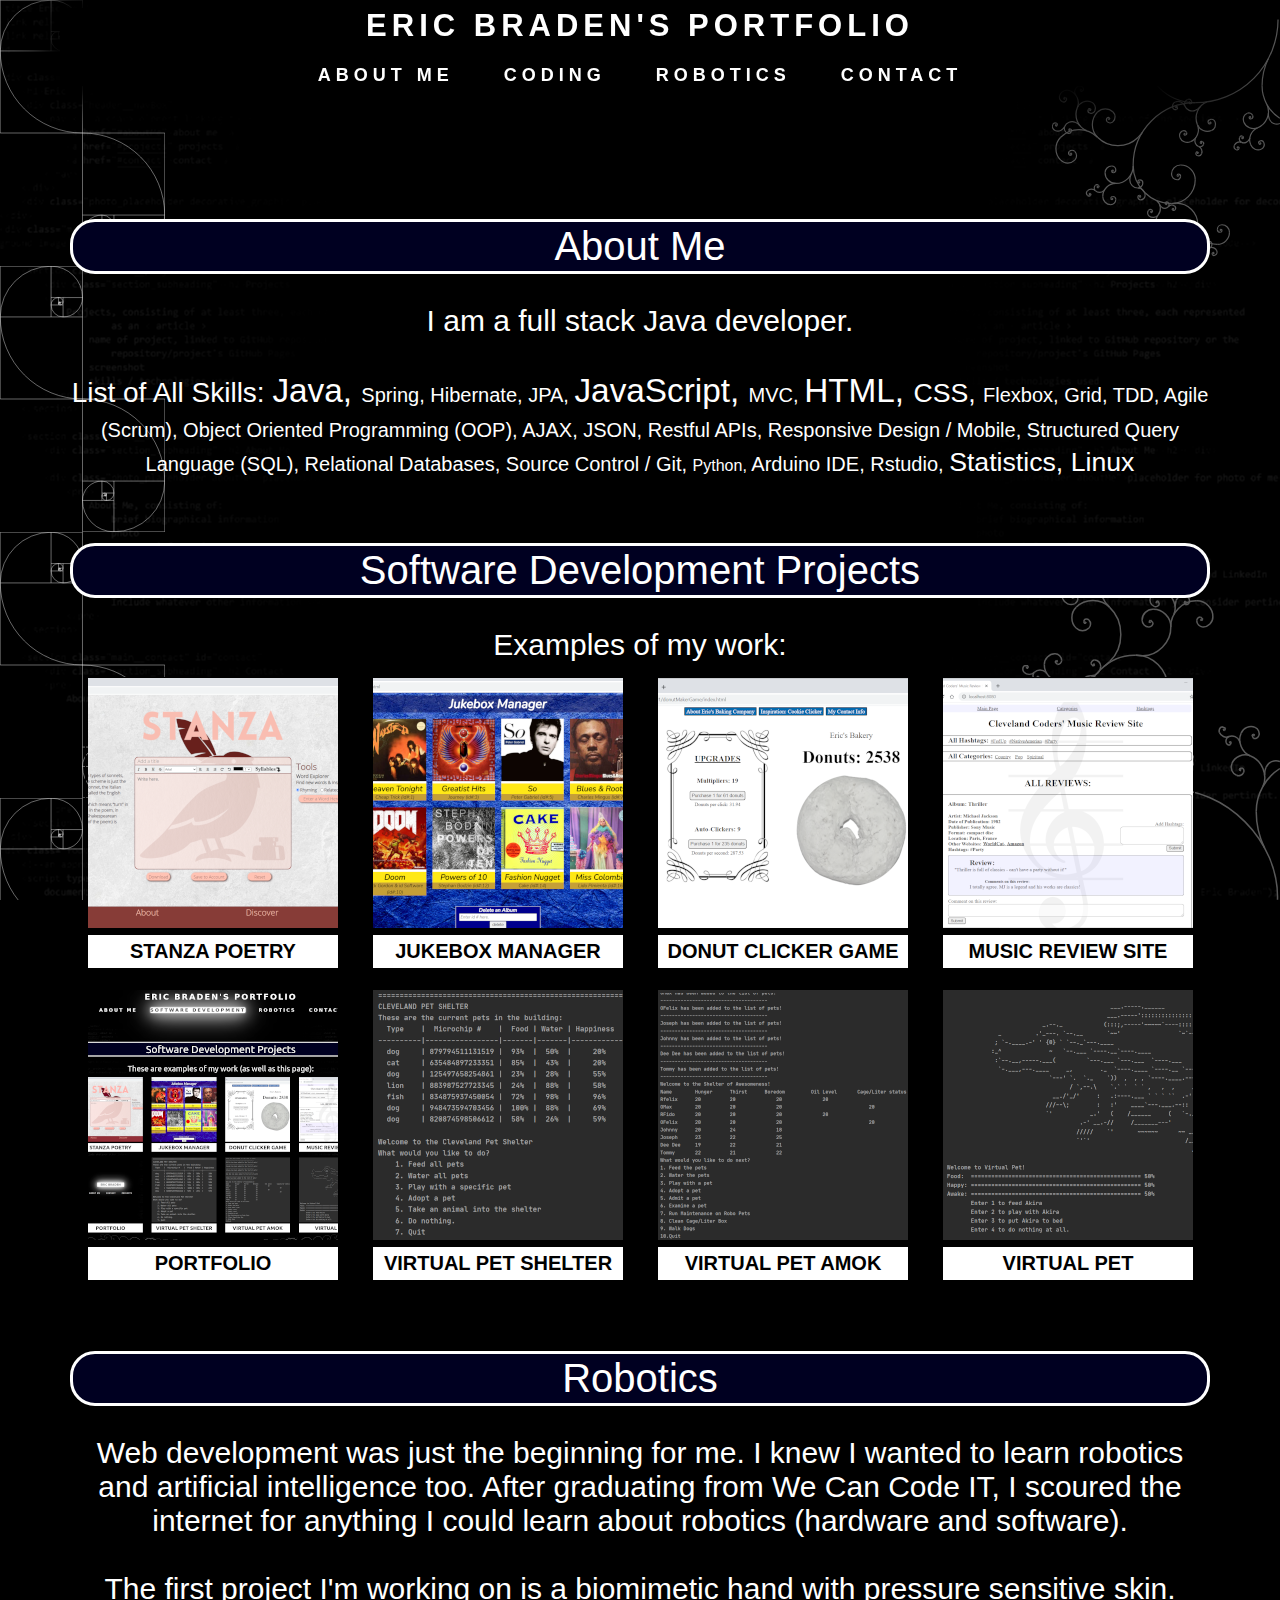
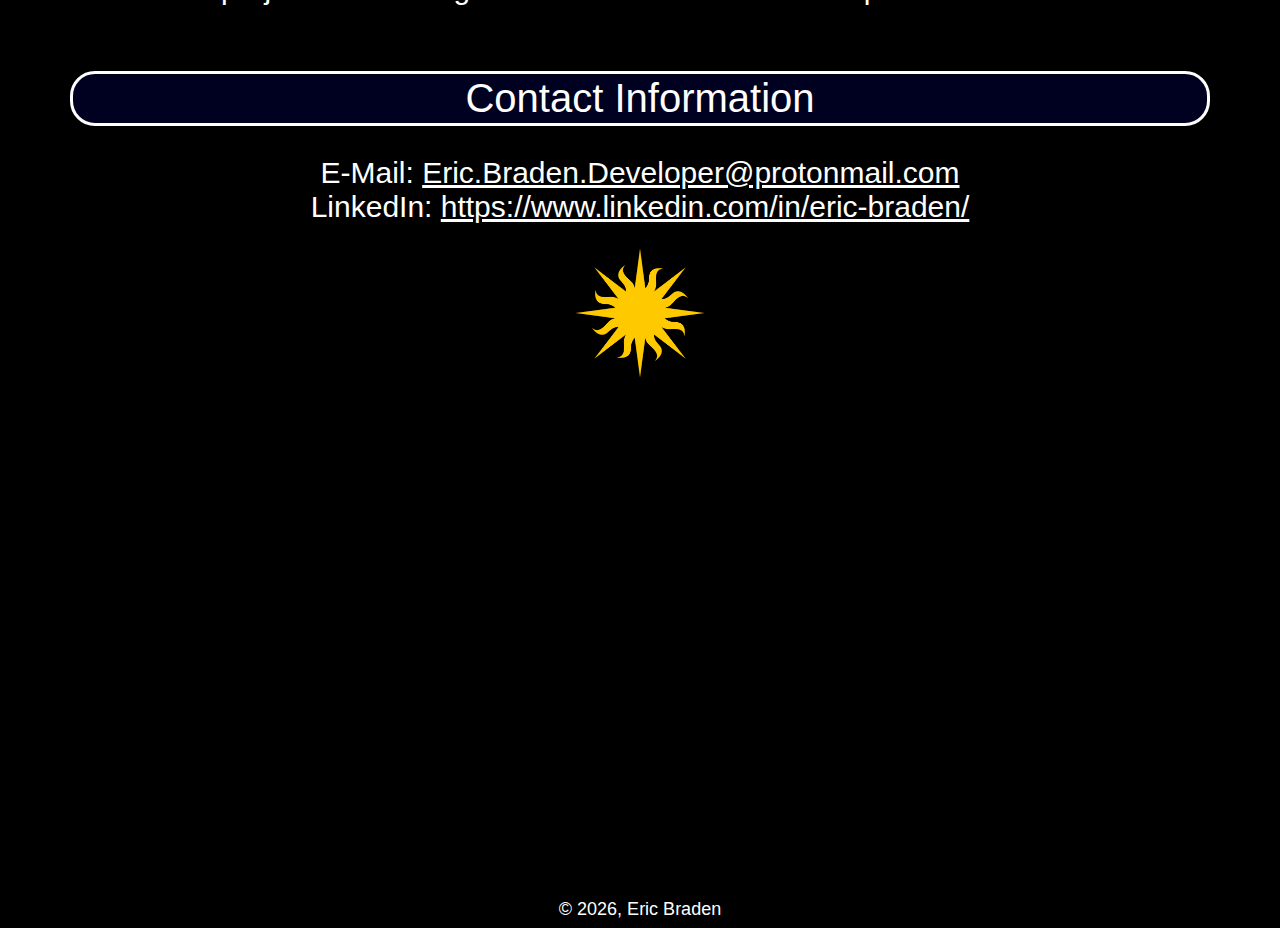
==== commit 16458f7f: "changing back to white from red divider" ====
--- a/index.html
+++ b/index.html
@@ -39,7 +39,7 @@
         </section>
         
         
-        <img class="imgDividerWithFibSpirals-top" src="./images/dividerFibonacciSpirals3.svg" alt="">
+        <!--<img class="imgDividerWithFibSpirals-top" src="./images/dividerFibonacciSpirals3.svg" alt="">-->
         
 
         <a id="coding"></a>
@@ -55,7 +55,7 @@
         </section>
 
         
-        <img class="imgDividerWithFibSpirals-top" src="./images/dividerFibonacciSpirals3.svg" alt="">
+        <!--<img class="imgDividerWithFibSpirals-top" src="./images/dividerFibonacciSpirals3.svg" alt="">-->
         
 
         <a id="robotics"></a>
@@ -71,7 +71,7 @@
         </section>
 
         
-        <img class="imgDividerWithFibSpirals-top" src="./images/dividerFibonacciSpirals3.svg" alt="">
+        <!--<img class="imgDividerWithFibSpirals-top" src="./images/dividerFibonacciSpirals3.svg" alt="">-->
         
         
         <section id="contact">
@@ -80,7 +80,7 @@
             LinkedIn: <a href="https://www.linkedin.com/in/eric-braden/">https://www.linkedin.com/in/eric-braden/</a>
         </section>
 
-        <img class="imgDividerWithFibSpirals-top" src="./images/dividerFibonacciSpirals3.svg" alt="">
+        <!--<img class="imgDividerWithFibSpirals-top" src="./images/dividerFibonacciSpirals3.svg" alt="">-->
 
     </main>
 
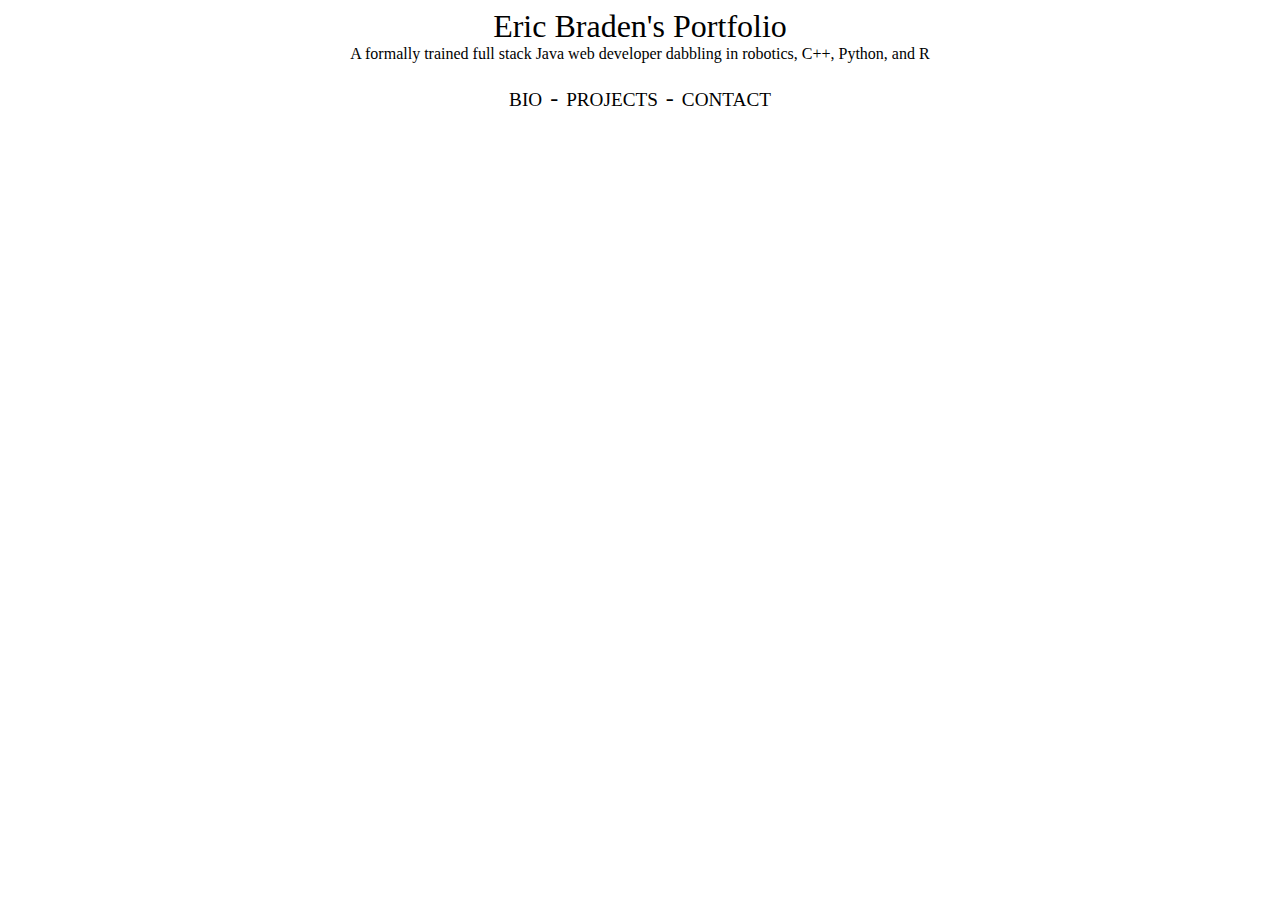
==== commit e3b60fed: "fixed index file name" ====
--- a/index.html
+++ b/index.html
@@ -4,99 +4,35 @@
     <meta charset="UTF-8">
     <meta http-equiv="X-UA-Compatible" content="IE=edge">
     <meta name="viewport" content="width=device-width, initial-scale=1.0">
-    <title>Eric Braden's Portfolio</title>
-    <link rel="shortcut icon" href="#">
-    <link rel="stylesheet" href="./css/mainLayoutAndFormatting.css">
-    <link rel="stylesheet" href="./css/projectModals.css">
-    <link rel="stylesheet" href="./css/responsiveDesign.css">
+    <title>Eric Braden's Portolio</title>
+    <link rel="favorite icon" href="#">
+    <link rel="stylesheet" href="./css/styles.css">
 </head>
 <body>
     
-
-    <header>
-        <nav class="header__navBox" id="myJavaScriptStickyMenu">
-            <span id="headerTitle">Eric Braden's Portfolio</span> <br><br>
-            <a href="#aboutMe">about me</a>
-            <a href="#coding">coding</a>
-            <a href="#robotics">robotics</a>
-            <a href="#contact">contact</a>
-        </nav>
-    </header>
+    <header>Eric Braden's Portfolio</header>
+    <span id="subHeading">A formally trained full stack Java web developer dabbling in robotics, C++, Python, and R</span>
+    <nav>
+        <a href="./pages/bio.html">Bio</a> - 
+        <a href="./pages/projects.html">Projects</a> -  
+        <a href="./pages/contact.html">Contact</a>
+    </nav>
 
 
+    <main id="parentEl">
 
 
-    <main>
-        
-        <br>
-        <a id=aboutMe></a>
-        <section>
-            <div class="sectionHeading">About Me</div>
-            <!-- <img class="myPhotograph" src="./images/blankProfilePhoto.png" alt=""><br> -->
-            I am a full stack Java developer.
-            <br> <br>
-            <div id="skillsWordMapDiv"></div>
-        </section>
-        
-        
-        <!--<img class="imgDividerWithFibSpirals-top" src="./images/dividerFibonacciSpirals3.svg" alt="">-->
-        
+        <!-- 
+            https://phoenixrisen500.github.io/
+            https://github.com/PhoenixRisen500?tab=repositories
+        -->
 
-        <a id="coding"></a>
-        <section>
-            <div class="sectionHeading">Software Development Projects</div>
-            
-            <!--make a grid of projects; insert my coding bootcamp certificate in the timeline;-->
-            Examples of my work:
-            <div id="section-projects">
-                <div id="div-projectThumbnails"></div>
-            </div>
-
-        </section>
-
-        
-        <!--<img class="imgDividerWithFibSpirals-top" src="./images/dividerFibonacciSpirals3.svg" alt="">-->
-        
-
-        <a id="robotics"></a>
-        <section>
-            <div class="sectionHeading">Robotics</div>
-                Web development was just the beginning for me. 
-                I knew I wanted to learn robotics and artificial intelligence too. 
-                After graduating from We Can Code IT, I scoured the internet for anything I could learn about robotics (hardware and software). 
-                <br>
-                <br>
-                The first project I'm working on is a biomimetic hand with pressure sensitive skin. 
-
-        </section>
-
-        
-        <!--<img class="imgDividerWithFibSpirals-top" src="./images/dividerFibonacciSpirals3.svg" alt="">-->
-        
-        
-        <section id="contact">
-            <div class="sectionHeading">Contact Information</div>
-            E-Mail: <a href="mailto:Eric.Braden.Developer@protonmail.com">Eric.Braden.Developer@protonmail.com</a> <br>
-            LinkedIn: <a href="https://www.linkedin.com/in/eric-braden/">https://www.linkedin.com/in/eric-braden/</a>
-        </section>
-
-        <!--<img class="imgDividerWithFibSpirals-top" src="./images/dividerFibonacciSpirals3.svg" alt="">-->
 
     </main>
 
 
-    <div class="invisibleDivToGiveRoomForContactScrolling">
-        <img id="sunImg" src="./images/sun3.svg" alt="">
-    </div>
+    <footer></footer>
 
-
-    <footer>
-        <script type="text/javascript">document.write("© " + new Date().getFullYear() + ", Eric Braden");</script>
-    </footer>
-
-
-
-    <script src="./js/projectModals.js" type="module"></script>
-    <script src="./js/skillsWordMap.js" type="module"></script>
+    
 </body>
 </html>--- a/css/styles.css
+++ b/css/styles.css
@@ -0,0 +1,109 @@
+:root {
+    --linkColor: black;
+}
+
+body {
+    /* background-image: url('../images/fibonacci-spiral-bar-vertical.svg'); */
+    background-repeat: no-repeat;
+    background-size: contain;
+    /* background-color:black; */
+    background-attachment: fixed;
+    font-family: 'Times New Roman', Times, serif;
+    /* font-family: system-ui, -apple-system, BlinkMacSystemFont, 'Segoe UI', Roboto, Oxygen, Ubuntu, Cantarell, 'Open Sans', 'Helvetica Neue', sans-serif; */
+}
+
+
+header {
+    font-size: 2em;
+    margin: auto;
+    text-align: center;
+    background-color: white;
+    width: fit-content;
+}
+#subHeading {
+    display: block;
+    width: fit-content;
+    margin: auto;
+    background-color: white;
+    width: fit-content;
+}
+
+nav {
+    font-size: 1.5em;
+    margin: 22px auto 40px auto;
+    text-align: center;
+    background-color: white;
+    width: fit-content;
+}
+
+nav a {
+    border-radius: 5px;
+    padding: 0px 2px;
+    color: black;
+    font-size: 0.8em;
+    text-decoration: none;
+    text-transform: uppercase;
+}
+
+nav a:hover {
+    background-color: rgb(255, 255, 0);
+    /* color: white; */
+}
+
+#bioMain {
+    margin: 20px 100px 50px 100px;
+    text-indent:40px
+}
+#contactMain{
+    margin: 20px 100px 50px 100px;
+    text-indent:40px;
+}
+
+.oneProject {
+    display: flex;
+    flex-direction: row;
+    margin: 20px 100px 50px 100px;
+    border: 1px solid black;
+    background-color: white;
+    padding: 11px;
+}
+
+.projectThumbnail {
+    background-color: rgb(243, 243, 243);
+    margin-right: 10px;
+    width:fit-content;
+    height:fit-content;
+}
+
+.projectTitle {
+    color: var(--linkColor);
+    vertical-align: top;
+    display: inline-block;
+    font-size: 1.2em;
+    font-weight: bold;
+    text-transform: uppercase;
+}
+
+.projectDate {
+    display: inline-block;
+    margin-top: 5px;
+}
+
+.projectSummary {
+    display: inline-block;
+    margin-top: 15px;
+    font-size: 1em;
+}
+
+.projectSkills {
+    display: inline-block;
+    margin-top: 15px;
+}
+
+.wrapperForText {
+
+}
+
+.highlighted {
+    background-color: yellow;
+}
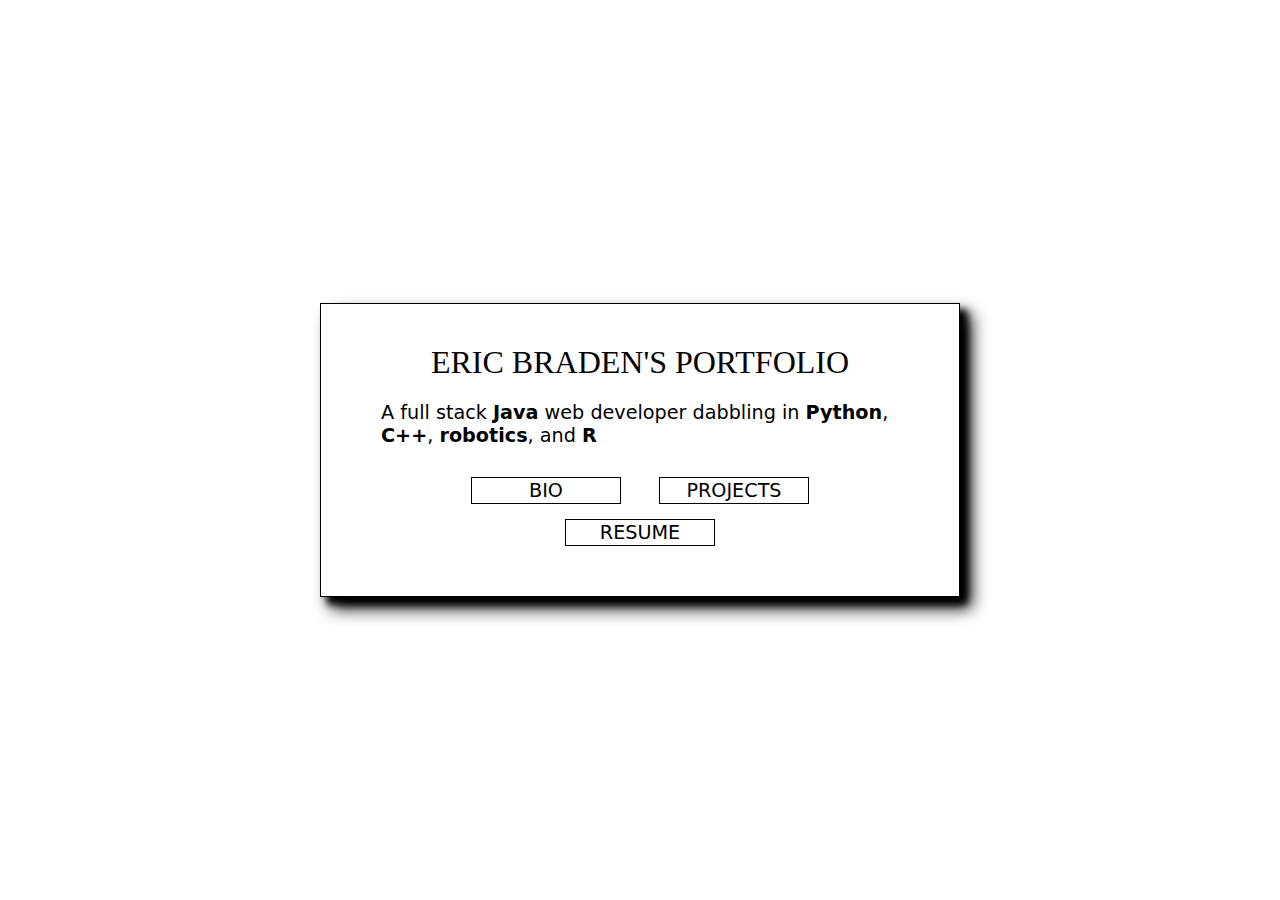
==== commit 8facf08d: "renamed index.html" ====
--- a/index.html
+++ b/index.html
@@ -10,29 +10,32 @@
 </head>
 <body>
     
-    <header>Eric Braden's Portfolio</header>
-    <span id="subHeading">A formally trained full stack Java web developer dabbling in robotics, C++, Python, and R</span>
-    <nav>
-        <a href="./pages/bio.html">Bio</a> - 
-        <a href="./pages/projects.html">Projects</a> -  
-        <a href="./pages/contact.html">Contact</a>
-    </nav>
+    <div id="borderBox" class="boxLandingPage dropShadow711">
 
-
-    <main id="parentEl">
-
-
-        <!-- 
-            https://phoenixrisen500.github.io/
-            https://github.com/PhoenixRisen500?tab=repositories
-        -->
-
-
-    </main>
-
-
+        <header>Eric Braden's Portfolio</header>
+        <span id="subHeading">A full stack <b>Java</b> web developer dabbling in <b>Python</b>, <b>C++</b>, <b>robotics</b>, and <b>R</b></span>
+        <nav>
+            <a href="./pages/bio.html">Bio</a>  
+            <a href="./pages/projects.html">Projects</a> 
+            <a href="./pages/resume.html">Resume</a>
+        </nav>
+    
+    
+        <main id="parentEl">
+            
+            
+            <!-- 
+                https://phoenixrisen500.github.io/
+                https://github.com/PhoenixRisen500?tab=repositories
+            -->
+            
+            
+        </main>
+    
+    </div>
+    
     <footer></footer>
-
+    
     
 </body>
 </html>--- a/css/styles.css
+++ b/css/styles.css
@@ -3,69 +3,120 @@
 }
 
 body {
-    /* background-image: url('../images/fibonacci-spiral-bar-vertical.svg'); */
     background-repeat: no-repeat;
     background-size: contain;
-    /* background-color:black; */
     background-attachment: fixed;
-    font-family: 'Times New Roman', Times, serif;
-    /* font-family: system-ui, -apple-system, BlinkMacSystemFont, 'Segoe UI', Roboto, Oxygen, Ubuntu, Cantarell, 'Open Sans', 'Helvetica Neue', sans-serif; */
+    font-family: system-ui, -apple-system, BlinkMacSystemFont, 'Segoe UI', Roboto, Oxygen, Ubuntu, Cantarell, 'Open Sans', 'Helvetica Neue', sans-serif;
+    /* font-family: 'Times New Roman', Times, serif; */
 }
 
+#bioMain {
+    text-indent:40px;
+    border: 1px solid black;
+    background-color: white;
+    margin-top: 50px;
+    padding: 20px;
+}
+.boxLandingPage {
+    position:absolute;
+    top:50%;
+    left:50%;
+    transform: translate(-50%, -50%);
+    padding: 20px 60px 0px 60px;
+
+    border: 1px solid black;
+    background-color: white;
+}
+.boxBio, .boxContact {
+    width: 80vw;
+    min-height: 90vh;
+    margin: 30px auto;
+}
+
+#parentEl {
+    margin-top: 50px;
+}
+
+.boxProj{
+    width: 80vw;
+    min-height: 90vh;
+    margin: 30px auto;
+}
 
 header {
+    font-family: 'Times New Roman', Times, serif;
+    text-transform: uppercase;
     font-size: 2em;
-    margin: auto;
+    margin: 0px auto    ;
     text-align: center;
     background-color: white;
     width: fit-content;
+    padding: 20px 0px 0px 0px;
 }
 #subHeading {
-    display: block;
+    font-size: 1.2em;
+    font-family: system-ui, -apple-system, BlinkMacSystemFont, 'Segoe UI', Roboto, Oxygen, Ubuntu, Cantarell, 'Open Sans', 'Helvetica Neue', sans-serif;
+    display: block; 
     width: fit-content;
-    margin: auto;
+    padding: 0px 0px 0px 0px;
+    margin: 20px auto 15px auto;
     background-color: white;
     width: fit-content;
 }
 
 nav {
     font-size: 1.5em;
-    margin: 22px auto 40px auto;
+    margin: 0px auto 0px auto;
     text-align: center;
     background-color: white;
-    width: fit-content;
 }
 
 nav a {
-    border-radius: 5px;
-    padding: 0px 2px;
+    /* text-indent: 0px; */
+    font-family: system-ui, -apple-system, BlinkMacSystemFont, 'Segoe UI', Roboto, Oxygen, Ubuntu, Cantarell, 'Open Sans', 'Helvetica Neue', sans-serif;
     color: black;
     font-size: 0.8em;
     text-decoration: none;
     text-transform: uppercase;
+    /* background-color: rgb(243, 255, 255); */
+    /* border-radius: 15px; */
+    padding: 1px 7px;
+    margin: 15px 15px 0px 15px;
+    border: 1px solid black;
+    display: inline-block;
+    width: 7em;
 }
 
 nav a:hover {
-    background-color: rgb(255, 255, 0);
+    background-color: rgb(179, 255, 249);
+    /* background-color: rgb(0, 255, 0); */
     /* color: white; */
 }
 
-#bioMain {
-    margin: 20px 100px 50px 100px;
-    text-indent:40px
+@media (min-width: 756px) {
+    .oneProject {
+        display: flex;
+        flex-direction: row;
+        margin: 20px 100px 50px 100px;
+    }
 }
-#contactMain{
-    margin: 20px 100px 50px 100px;
-    text-indent:40px;
+@media (max-width: 755px) {
+    .oneProject {
+        display: flex;
+        flex-direction: column;
+        margin: 100px auto;
+    }
+
+    .imgLink{
+        text-align: center;
+    }
 }
-
 .oneProject {
-    display: flex;
-    flex-direction: row;
-    margin: 20px 100px 50px 100px;
-    border: 1px solid black;
+    border: 1px solid rgb(199, 199, 199);
     background-color: white;
     padding: 11px;
+    box-shadow: 5px 5px 5px black;
+    min-width: 163px;
 }
 
 .projectThumbnail {
@@ -105,5 +156,25 @@
 }
 
 .highlighted {
-    background-color: yellow;
+    font-weight: bold;
+    background-color: rgb(179, 255, 255);
+    /* font-size: 1.05em; */
+    border: 2px solid black;
 }
+
+
+#resumeMain{
+    height: 90vh;
+}
+.pdfResumeBox {
+    /* width: 80vw; */
+    /* max-height: 100vh; */
+    width: 100%;
+    height: 100%;
+    border: 1px solid black;
+    margin: 30px auto 30px auto;
+}
+
+.dropShadow711 {
+    box-shadow: 7px 7px 7px black, 11px 11px 16px black;
+}